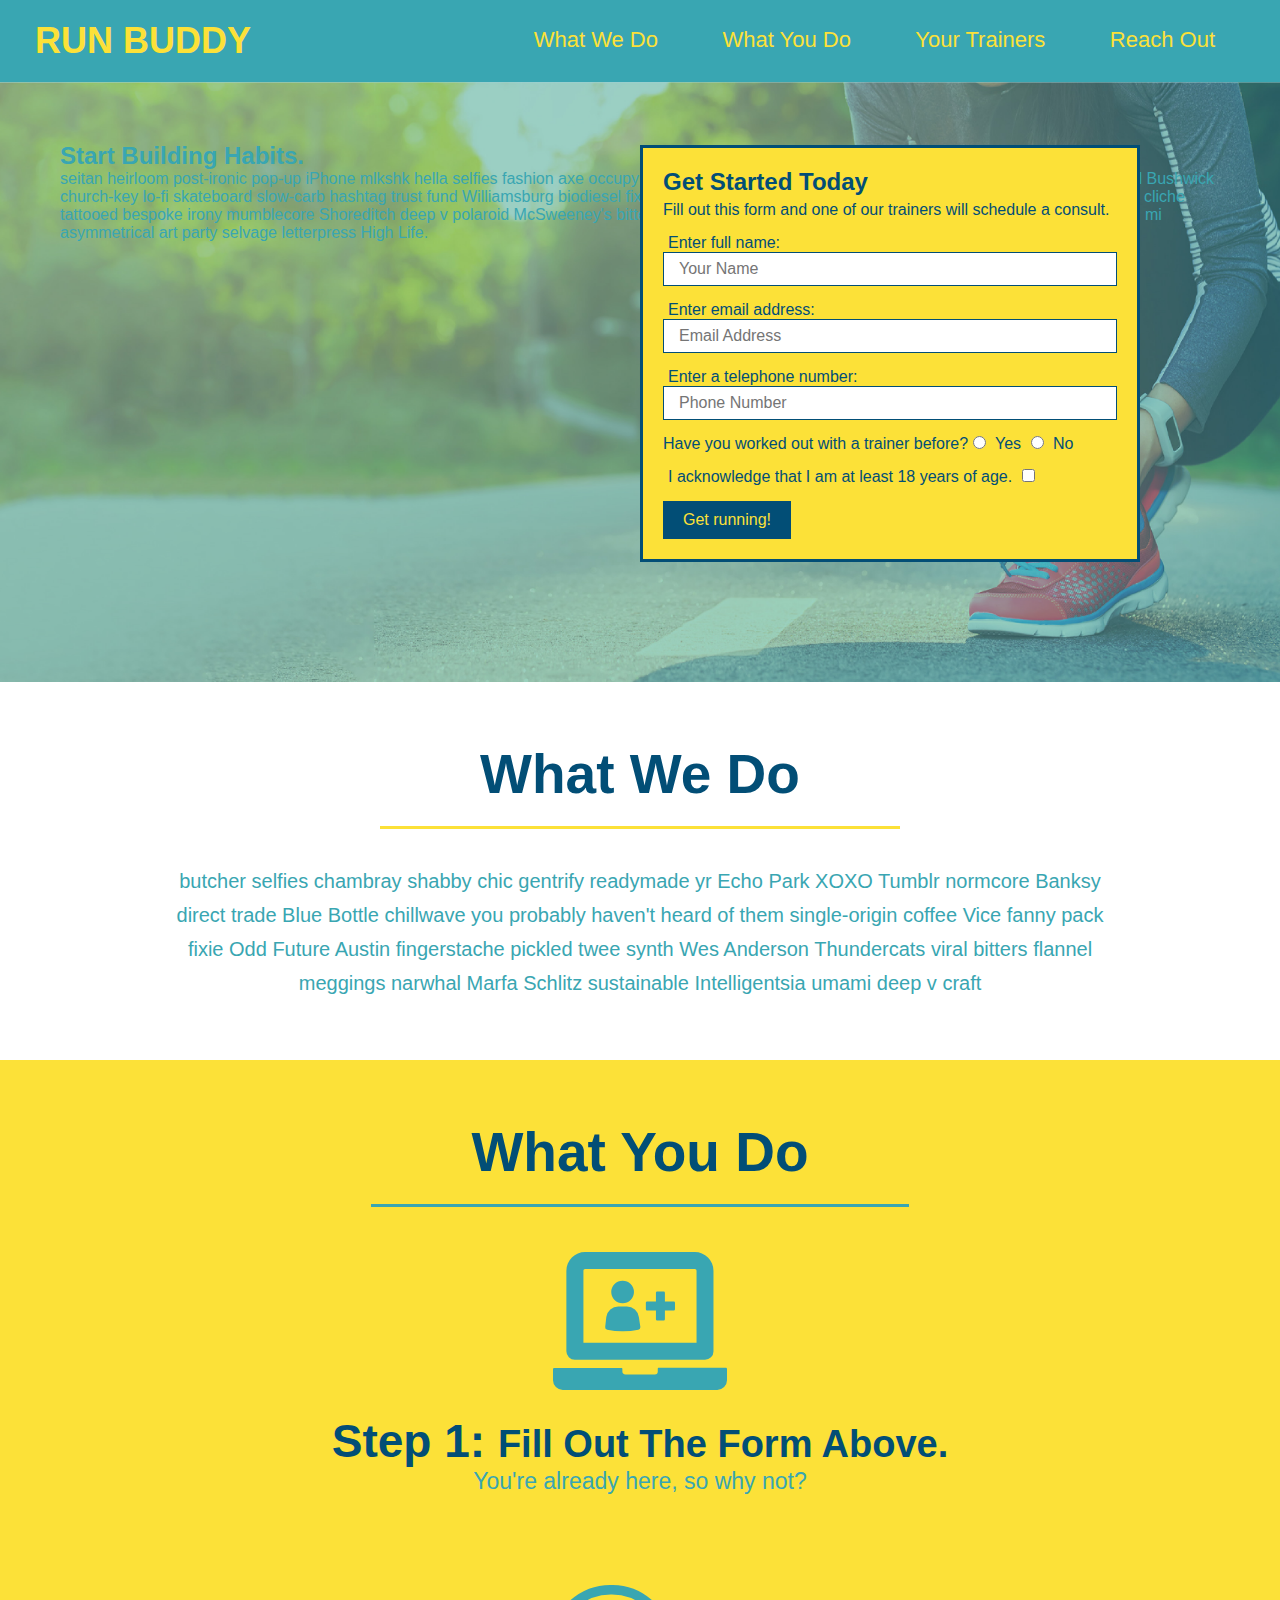
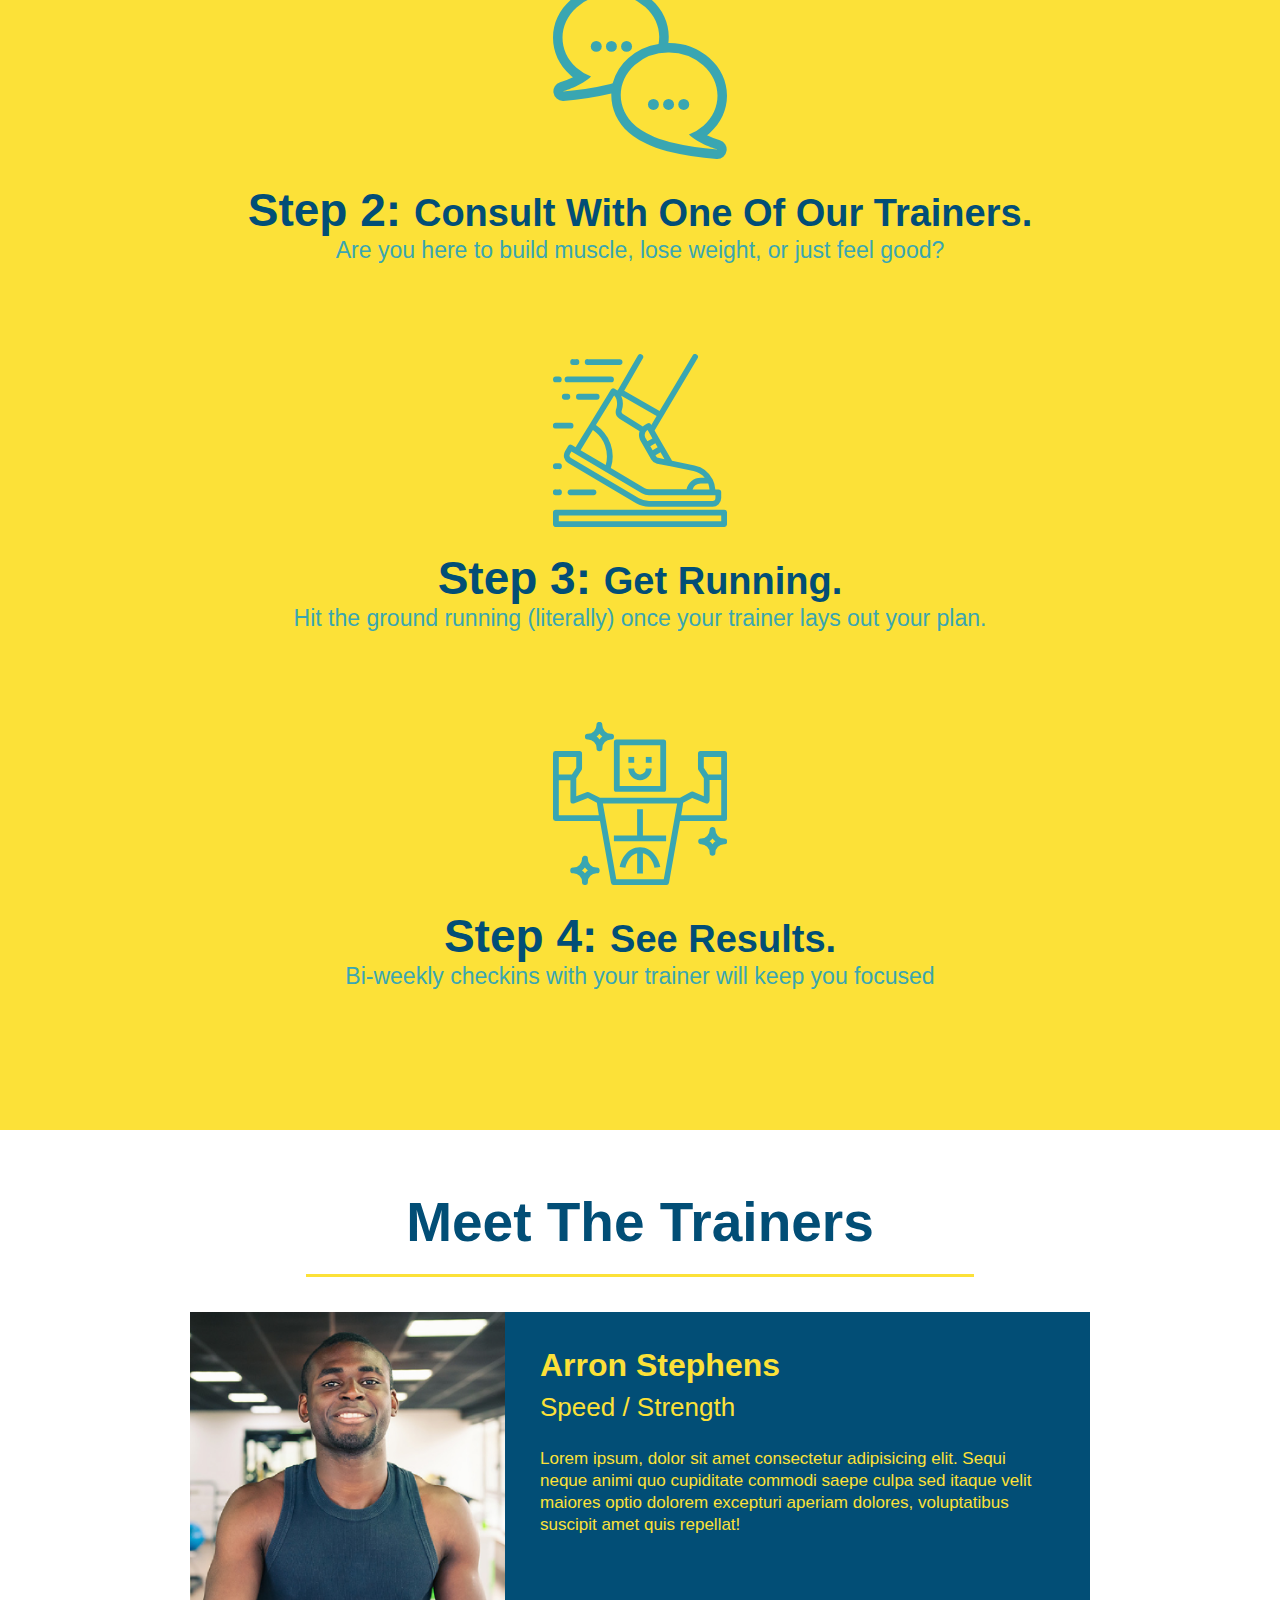
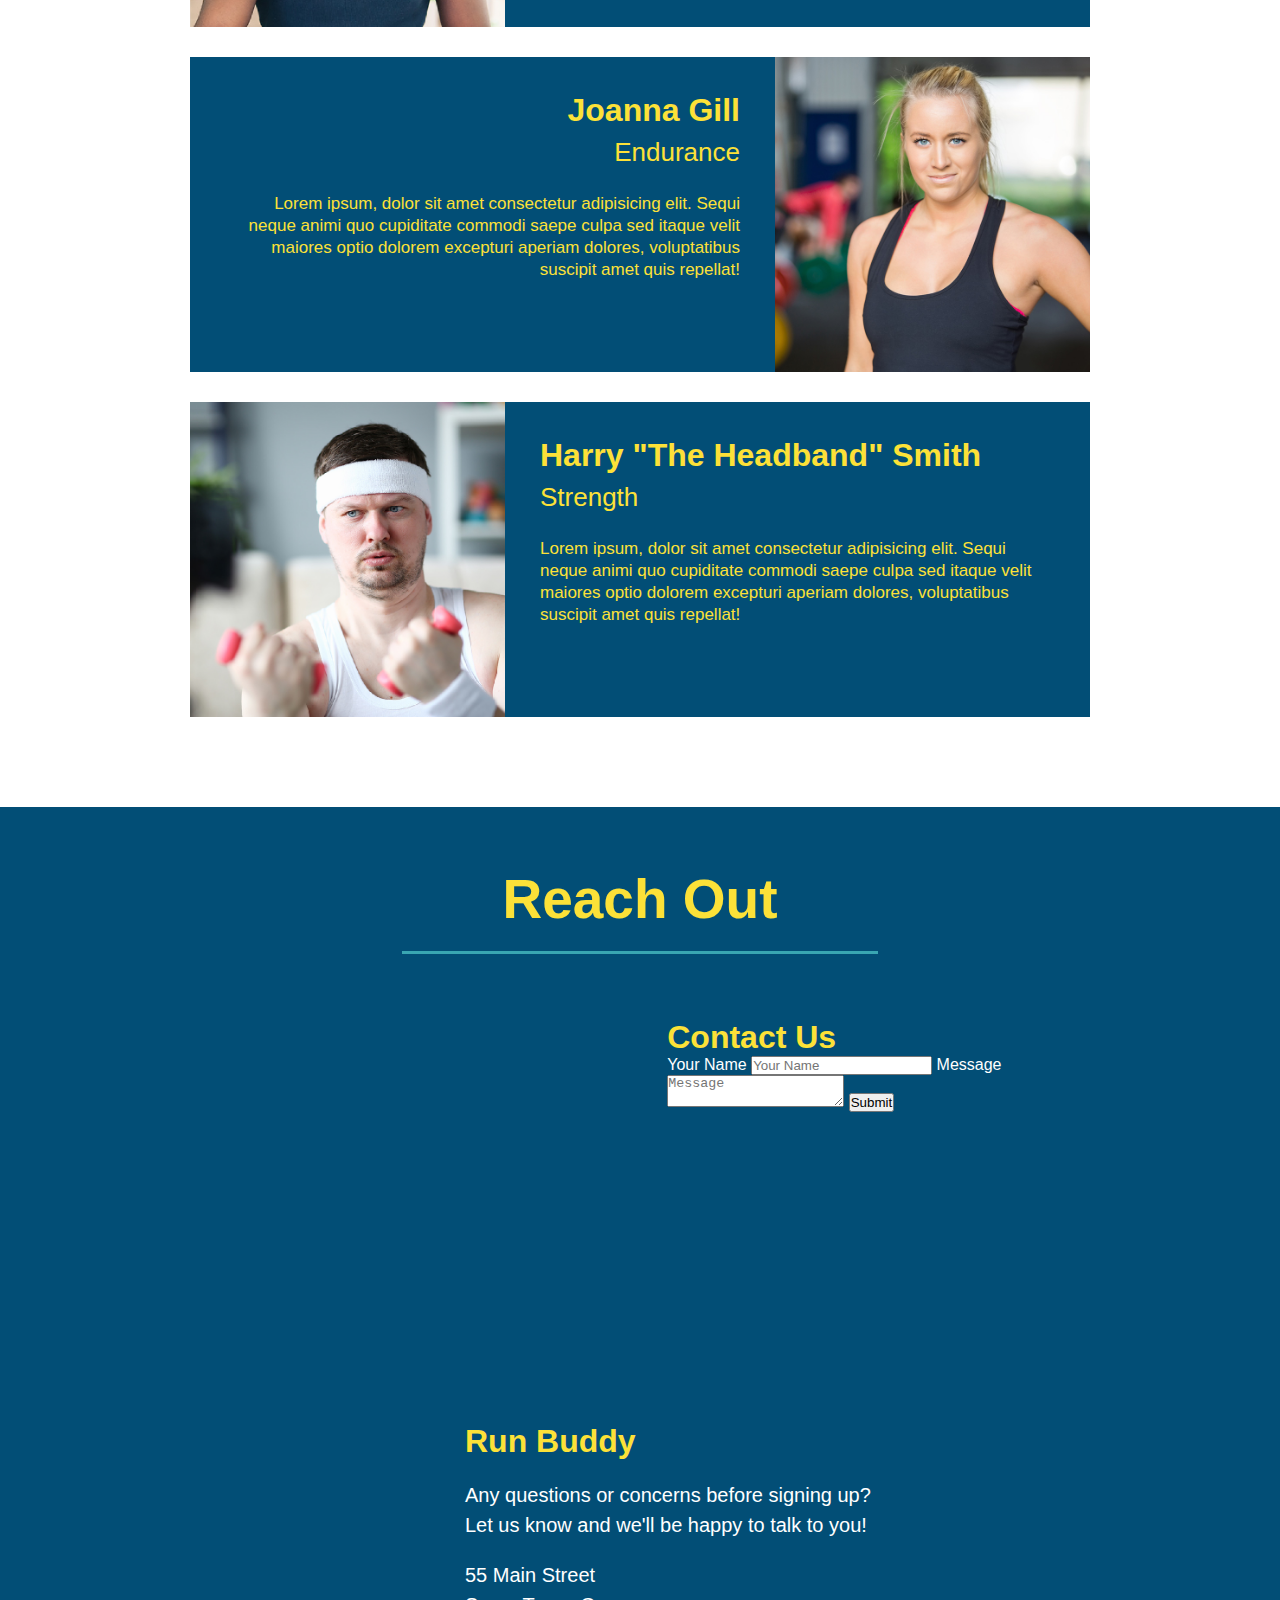
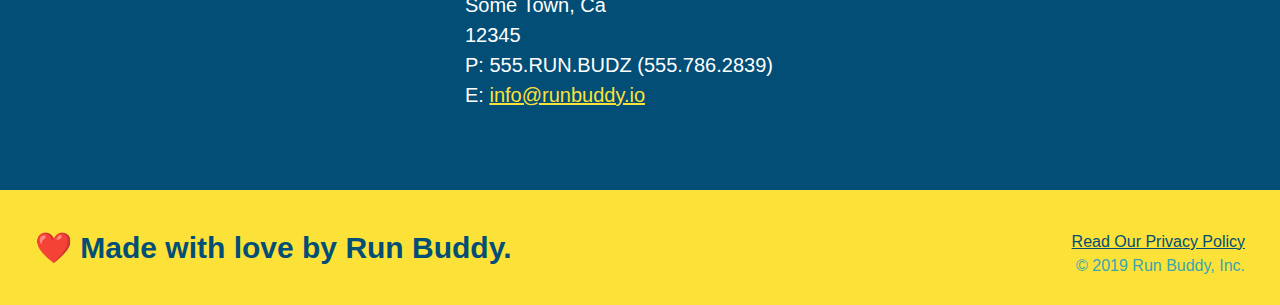
==== index.html @ 501f73dd "add flexbox to header" ====
<!DOCTYPE html>
<html lang="en">
  <head>
    <meta charset="UTF-8" />
    <link rel="stylesheet" href="./assets/css/style.css">
    <title>Run Buddy</title>
  </head>
  <body>
    <!-- navigation tags - block level element -->
    <header>
      <h1>
        <a href="/">RUN BUDDY</a>
      </h1>
      <nav>
        <ul>
          <li>
            <a href="#what-we-do">What We Do</a>
          </li>
          <li>
            <a href="#what-you-do">What You Do</a>
          </li>
          <li>
            <a href="#your-trainers">Your Trainers</a>
          </li>
          <li>
            <a href="#reach-out">Reach Out</a>
          </li>
          
        </ul>
      </nav>
    </header>
    <!-- end navigation -->

    <!-- hero/jumbotron -->
    <section class="hero">
      <div class="hero-cta">
        <h2>Start Building Habits.</h2>
        <p>
          seitan heirloom post-ironic pop-up iPhone mlkshk hella selfies fashion axe occupy readymade put a bird on it
          messenger bag Wes Anderson Schlitz plaid Bushwick church-key lo-fi skateboard slow-carb hashtag trust fund
          Williamsburg biodiesel fixie farm-to-table 8-bit banjo XOXO Banksy chillwave bicycle rights retro cliche
          tattooed bespoke irony mumblecore Shoreditch deep v polaroid McSweeney's bitters cray gentrify tofu Marfa you
          probably haven't heard of them yr banh mi asymmetrical art party selvage letterpress High Life.
        </p>
      </div>

      <div class="hero-form">
        <h3>Get Started Today</h3>
        <p>Fill out this form and one of our trainers will schedule a consult.</p>
        <form>
          <label for="name">Enter full name:</label>
          <input type="text" placeholder="Your Name" id="name" name="name" class="form-input" />
          <label for="email">Enter email address:</label>
          <input type="email" placeholder="Email Address" id="email" name="email" class="form-input" />
          <label for="phone">Enter a telephone number:</label>
          <input type="tel" placeholder="Phone Number" name="phone" id="phone" class="form-input" />
          <p>
            Have you worked out with a trainer before? 
            <input type="radio" name="trainer-confirm" id="trainer-yes" />
            <label for="trainer-yes">Yes</label>
            <input type="radio" name="trainer-confirm" id="trainer-no"/>
            <label for="trainer-no">No</label>
          </p>
          <p>
            <label for="checkbox">
              I acknowledge that I am at least 18 years of age.
            </label>
            <input type="checkbox" name="checkpoint1" id="checkbox" />
          </p>
          <button type="submit">
            Get running!
          </button>
        </form>
      </div>
    </section>
    <!-- end header -->

    <!-- "what we do" start - <section> -->
    <section id="what-we-do" class="intro">
      <h2 class="section-title primary-border">
        What We Do
      </h2>
      <p>
        butcher selfies chambray shabby chic gentrify readymade yr Echo Park XOXO Tumblr normcore Banksy direct trade  Blue Bottle chillwave you probably haven't heard of them single-origin coffee Vice fanny pack fixie Odd Future Austin fingerstache pickled twee synth Wes Anderson Thundercats viral bitters flannel meggings narwhal Marfa Schlitz sustainable Intelligentsia umami deep v craft
      </p>
    </section>
    <!-- end "what we do" -->

    <!-- "what you do" start -->
    <section id="what-you-do" class="steps">
      <h2 class="section-title secondary-border">
        What You Do
      </h2> 
      <div>
        <img src="./assets/images/step-1.svg" alt="" />
        <h3>Step 1: <span>Fill Out The Form Above.</span></h3>
        <p>You're already here, so why not?</p>
      </div>
      <div>
        <img src="./assets/images/step-2.svg" alt="" />
        <h3>Step 2: <span>Consult With One Of Our Trainers.</span></h3>
        <p>Are you here to build muscle, lose weight, or just feel good?</p>
      </div>
      <div>
        <img src="./assets/images/step-3.svg" alt="" />
        <h3>Step 3: <span>Get Running.</span></h3>
        <p>Hit the ground running (literally) once your trainer lays out your plan.</p>
      </div>
      <div>
        <img src="./assets/images/step-4.svg" alt="" />
        <h3>Step 4: <span>See Results.</span></h3>
        <p>Bi-weekly checkins with your trainer will keep you focused</p>
      </div>
    </section>
    <!-- "what you do" end -->

    <!-- "meet the trainers" start -->
    <section id="your-trainers" class="trainers">
      <h2 class="section-title primary-border">
        Meet The Trainers
      </h2>

      <article class="trainer">
        <img src="./assets/images/trainer-1.jpg" alt="Arron Stephens in his workout clothes, ready to pump iron" />
        <div class="trainer-bio text-left">
          <h3>Arron Stephens</h3>
          <h4>Speed / Strength</h4>
          <p>Lorem ipsum, dolor sit amet consectetur adipisicing elit. Sequi neque animi quo cupiditate commodi saepe culpa sed itaque velit maiores optio dolorem excepturi aperiam dolores, voluptatibus suscipit amet quis repellat!</p>
        </div>
      </article>

       <article class="trainer">
         <div class="trainer-bio text-right">
           <h3>Joanna Gill</h3>
           <h4>Endurance</h4>
           <p>Lorem ipsum, dolor sit amet consectetur adipisicing elit. Sequi neque animi quo cupiditate commodi saepe culpa sed itaque velit maiores optio dolorem excepturi aperiam dolores, voluptatibus suscipit amet quis repellat!</p>
          </div>
          <img src="./assets/images/trainer-2.jpg" alt="Joanna Gill cooling off after a work out" />
        </article>

       <article class="trainer">
        <img src="./assets/images/trainer-3.jpg" alt="Harry Smith wearing a headband and lifting comically small pink weights" />
        <div class="trainer-bio text-left">
          <h3>Harry "The Headband" Smith</h3>
          <h4>Strength</h4>
          <p>Lorem ipsum, dolor sit amet consectetur adipisicing elit. Sequi neque animi quo cupiditate commodi saepe culpa sed itaque velit maiores optio dolorem excepturi aperiam dolores, voluptatibus suscipit amet quis repellat!</p>
        </div>
      </article>
    </section>
    <!-- "meet the trainers" end -->

    <!-- "reach out" start -->
    <section id="reach-out" class="contact">
      <h2 class="section-title secondary-border">
        Reach Out
      </h2>

      <div class="contact-info">
        <iframe
          src="https://www.google.com/maps/embed?pb=!1m14!1m12!1m3!1d12182.30520634488!2d-74.0652613!3d40.2407219!2m3!1f0!2f0!3f0!3m2!1i1024!2i768!4f13.1!5e0!3m2!1sen!2sus!4v1561060983193!5m2!1sen!2sus"
          frameborder="0" style="border:0" allowfullscreen>
        </iframe>

        <div class="contact-form">
          <h3>Contact Us</h3>
          <form>
            <label for="contact-name">Your Name</label>
            <input type="text" id="contact-name" placeholder="Your Name" />
        
            <label for="contact-message">Message</label>
            <textarea id="contact-message" placeholder="Message"></textarea>
        
            <button type="submit">Submit</button>
          </form>
        </div>

        <div>
          <h3>Run Buddy</h3>
          <p>
            Any questions or concerns before signing up? 
            <br/>
            Let us know and we'll be happy to talk to you!
          </p>

          <address>
            55 Main Street <br/>
            Some Town, Ca <br/>
            12345<br/>
            P: 555.RUN.BUDZ (555.786.2839)<br/>
            E: <a href="mailto:info@runbuddy.io">info@runbuddy.io</a>
          </address>
          
        </div>
      </div>
    </section>
    <!-- "reach out" end -->

    <!-- footer -->
    <footer>
      <h2>❤️ Made with love by Run Buddy.</h2>
      <div>
        <a href="./privacy-policy.html">Read Our Privacy Policy</a><br/>
        &copy; 2019 Run Buddy, Inc.
      </div>
    </footer>
    <!-- footer end -->
  </body>
</html>
---- assets/css/style.css ----
* {
  box-sizing: border-box;
  margin: 0;
  padding: 0;
}

body {
  color: #39a6b2;
  font-family: Helvetica, Arial, sans-serif;
}


/* HEADER / NAV BAR STYLES START */

header {
  padding: 20px 35px;
  background-color: #39a6b2;
  display: flex;
  justify-content: space-between;
  flex-wrap: wrap;
}

header h1 {
  font-weight: bold;
  margin: 0;
  font-size: 36px;
  color: #fce138;
}

header a {
  text-decoration: none;
  color: #fce138;
}

header nav {
  margin: 7px 0;
}

header nav ul li {
  display: inline;
}

header nav ul li a {
  margin: 0 30px;
  font-weight: lighter;
  font-size: 22px;
}

/* HEADER / NAVBAR STYLES END */



/* FOOTER STYLES START */
footer {
  background: #fce138;
  padding: 40px 35px;
  width: 100%;
}

footer h2 {
  display: inline;
  color: #024e76;
  font-size: 30px;
  margin: 0;
}

footer div {
  float: right;
  line-height: 1.5;
  text-align: right;
}

footer a {
  color: #024e76;
}
/* END FOOTER STYLES */

/* STYLE ALL SECTION TAGS */
section {
  padding: 60px;
}

/* HERO STYLES START */
.hero {
  background-image: url('../images/hero-bg.jpg');
  background-size: cover;
  background-position: center;
  position: relative;
  height: 600px;
}

.hero-form {
  border: 3px solid #024e76;
  background-color: #fce138;
  padding: 20px;
  width: 500px;
  color: #024e76;
  position: absolute;
  bottom: 120px;
  right: 140px;
}

.hero-form h3 {
  font-size: 24px;
  margin: 0;
}
.hero-form p {
  margin: 5px 0 15px 0;
}

.form-input {
  border: 1px solid #024e76;
  display: block;
  padding: 7px 15px;
  font-size: 16px;
  color: #024e76;
  width: 100%;
  margin-bottom: 15px; 
}

.hero-form label {
  margin: 0 5px;
}

.hero-form button {
  color: #fce138;
  background-color: #024e76;
  border: none;
  padding: 10px 20px;
  font-size: 16px;
} 
/* HERO STYLES END */


/* SECTION TITLE STYLES START */
.section-title {
  font-size: 55px;
  display: inline-block;
  padding: 0 100px 20px 100px;
  border-bottom: 3px solid;
  margin-bottom: 35px;
  color: #024e76;
}

.primary-border {
  border-color: #fce138;
}

.secondary-border {
  border-color: #39a6b2;
}
/* SECTION TITLE STYLES END */

/* WHAT WE DO STYLES */
.intro {
  text-align: center;
}

.intro p {
  line-height: 1.7;
  color: #39a6b2;
  width: 80%;
  margin: 0 auto;
  font-size: 20px;
}
/* WHAT YOU DO STYLES END */


/* WHAT YOU DO STYLES START */
.steps { 
  text-align: center;
  background: #fce138;
}

.steps div {
  margin-bottom: 80px;
}

.steps img {
  width: 15%;
  margin: 10px 0;
} 

.steps h3 {
  color: #024e76;
  font-size: 46px;
  margin-top: 10px;
}

.steps span {
  font-size: 38px;
}

.steps p {
  color: #39a6b2;
  font-size: 23px;
}
/* WHAT YOU DO STYLES END */

/* MEET THE TRAINERS START */
.trainers {
  text-align: center;
}

.trainer {
  width: 900px;
  margin: 0 auto 30px auto;
  background: #024e76;
  color: #fce138;
  overflow: auto;
}

.trainer img {
  width: 35%;
  float: left;
}

.trainer-bio {
  padding: 35px;
  float: left;
  width: 65%;
}

.trainer-bio h3 {
  font-size: 32px;
  margin-bottom: 8px;
}

.trainer-bio h4 {
  font-weight: lighter;
  font-size: 26px;
  margin-bottom: 25px;
}

.trainer-bio p {
  font-size: 17px;
  line-height: 1.3;
}
/* TRAINER STYLES END */

/* REACH OUT STYLES START */
.contact {
  text-align: center;
  background: #024e76;
}

.contact h2 {
  color: #fce138;
}

.contact-info iframe {
  width: 400px;
height: 400px;
}

.contact-info div {
  width: 410px;
  display: inline-block;
  vertical-align: top;
  text-align: left;
  margin: 30px 0 0 60px;
  color: white;
}

.contact-info h3 {
  color: #fce138;
  font-size: 32px;
}

.contact-info p, .contact-info address {
  margin: 20px 0;
  line-height: 1.5;
  font-size: 20px;
  font-style: normal;
}

.contact-info a {
  color: #fce138;
}


/* REACH OUT STYLES END */

/* UTILITIES */
.text-left {
  text-align: left;
}

.text-right {
  text-align: right;
}
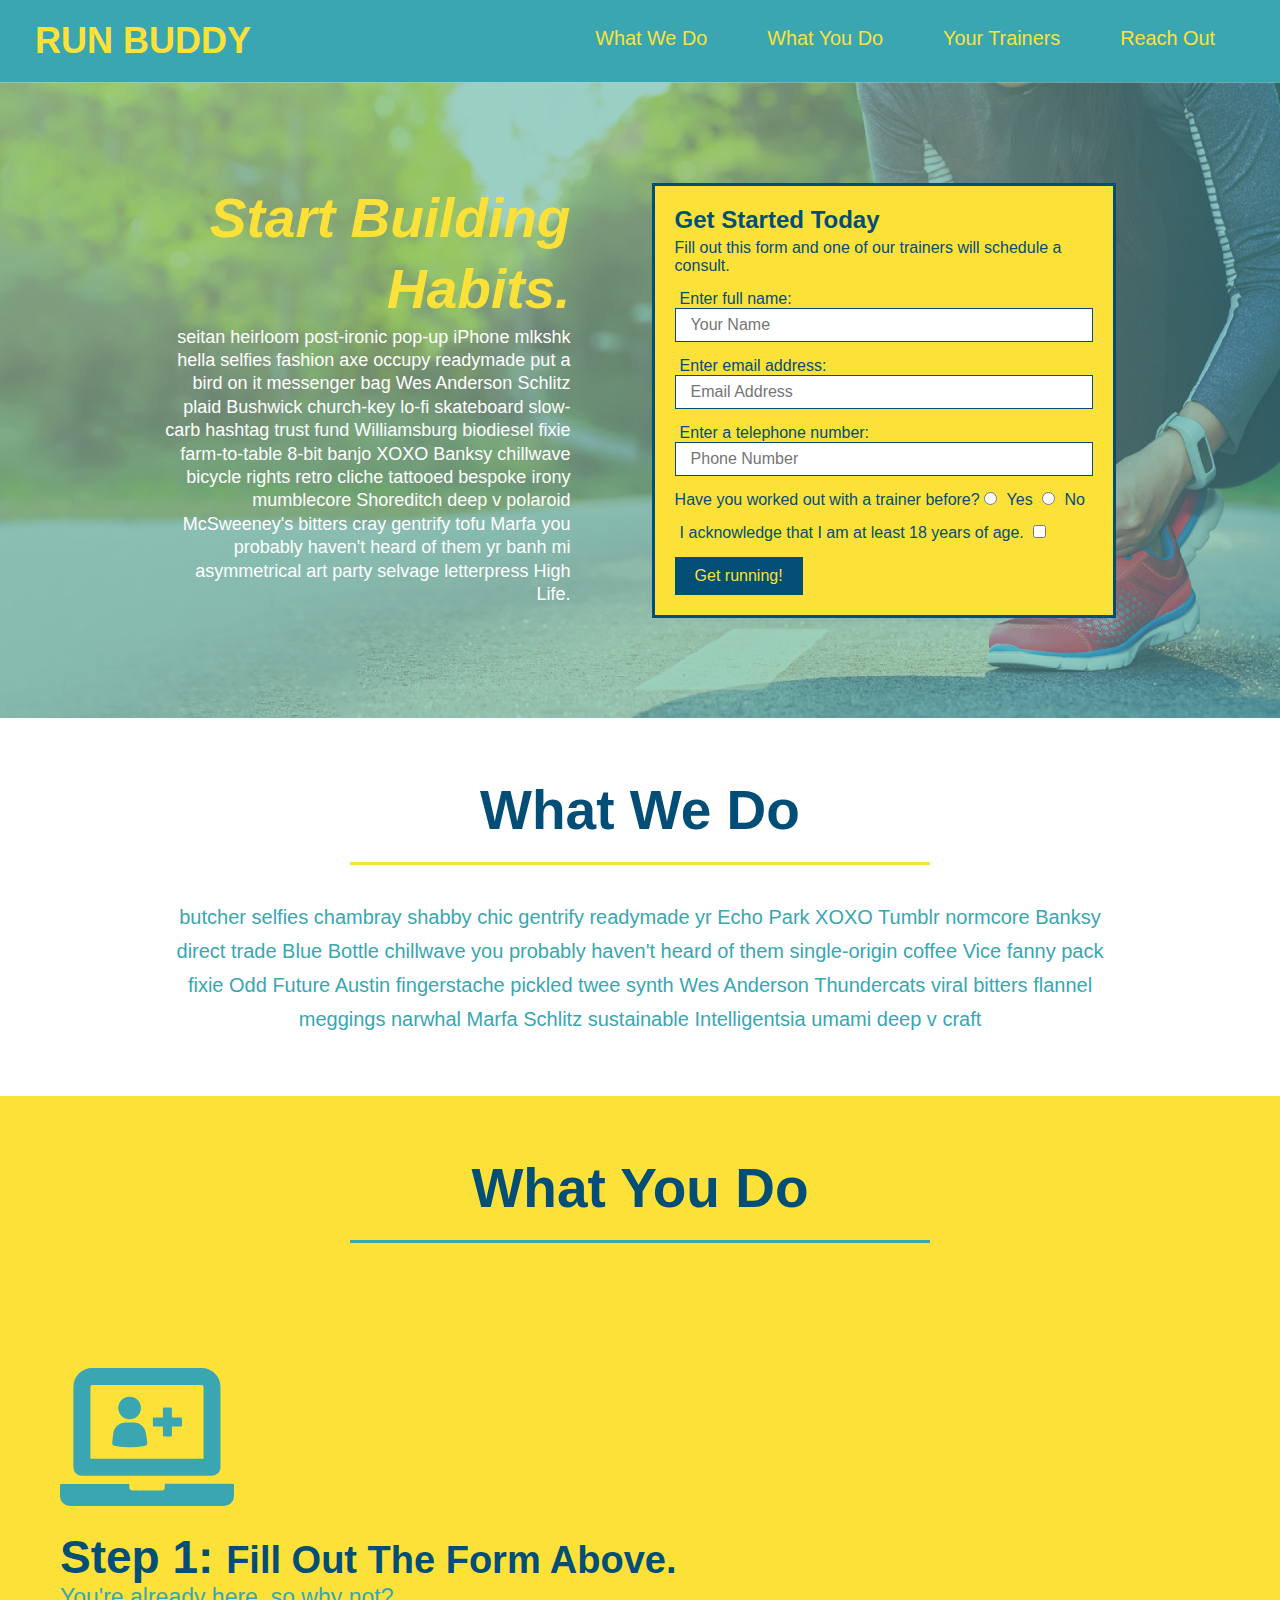
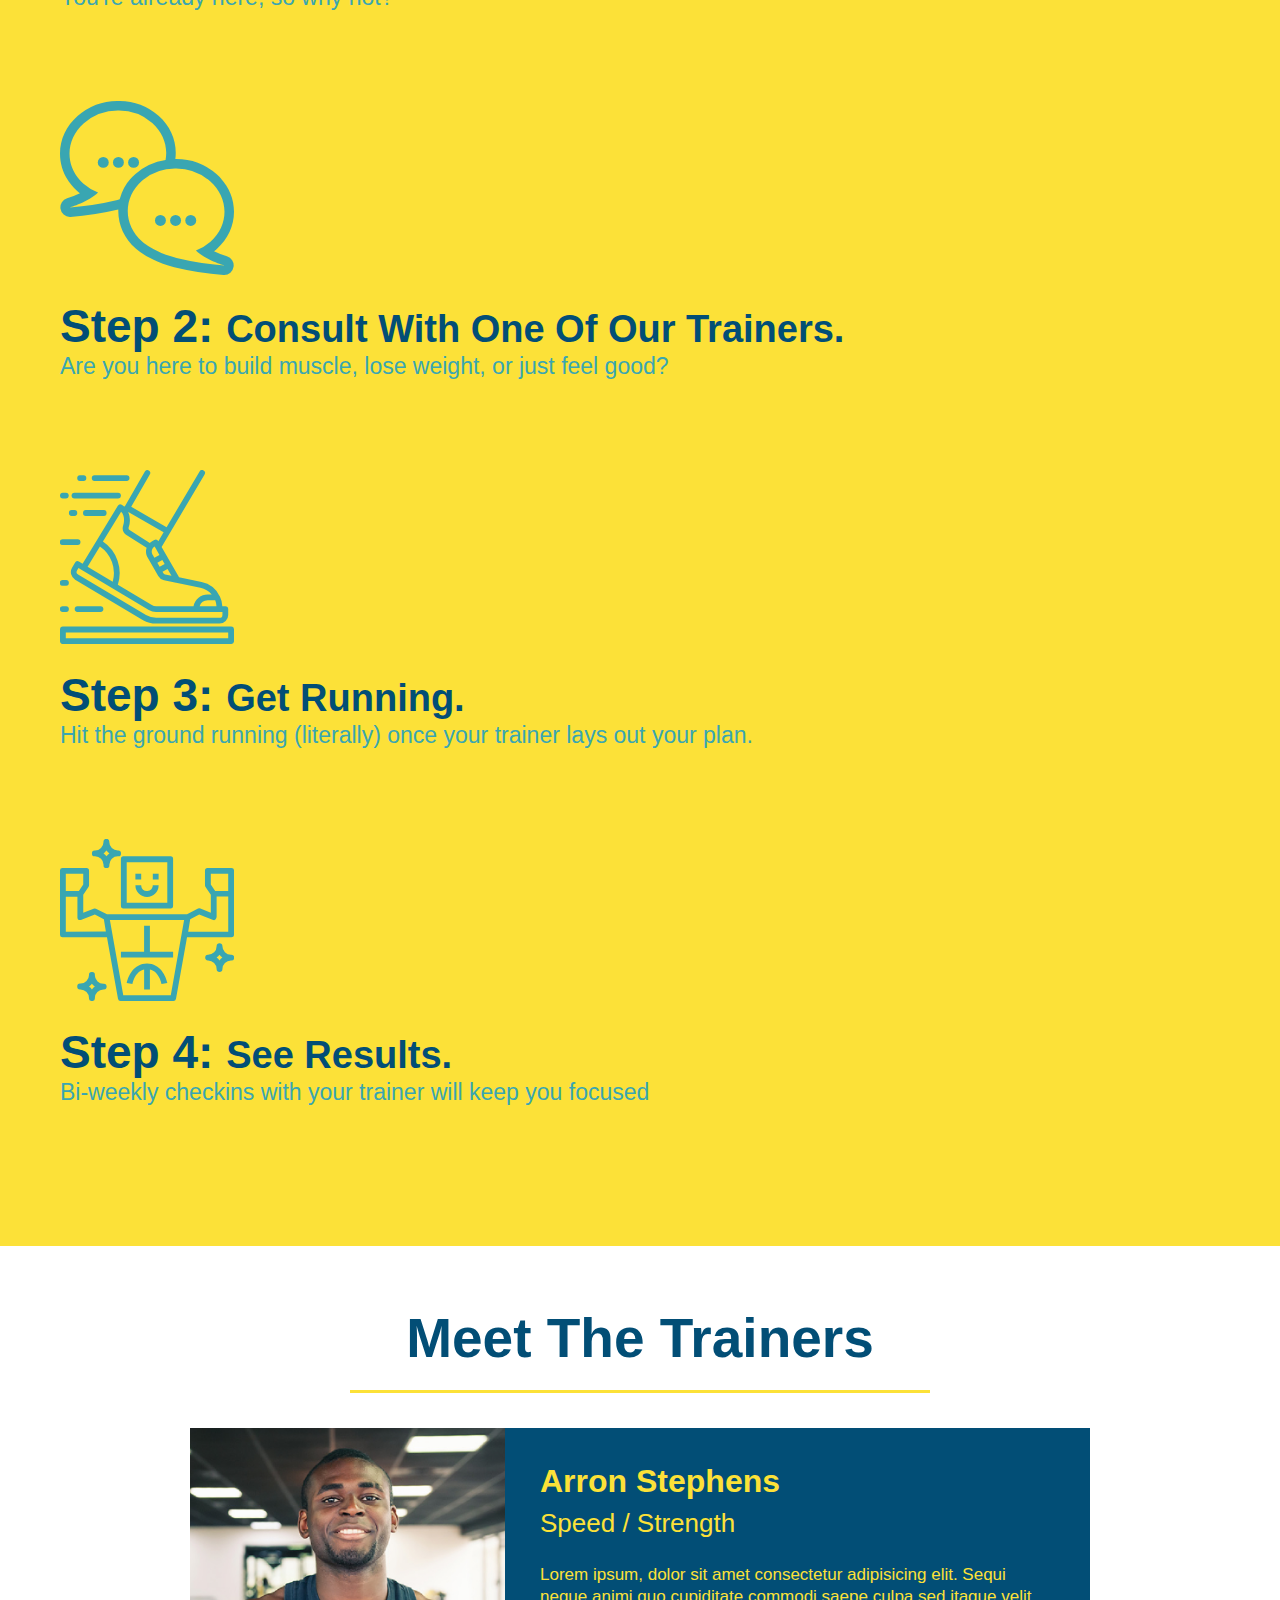
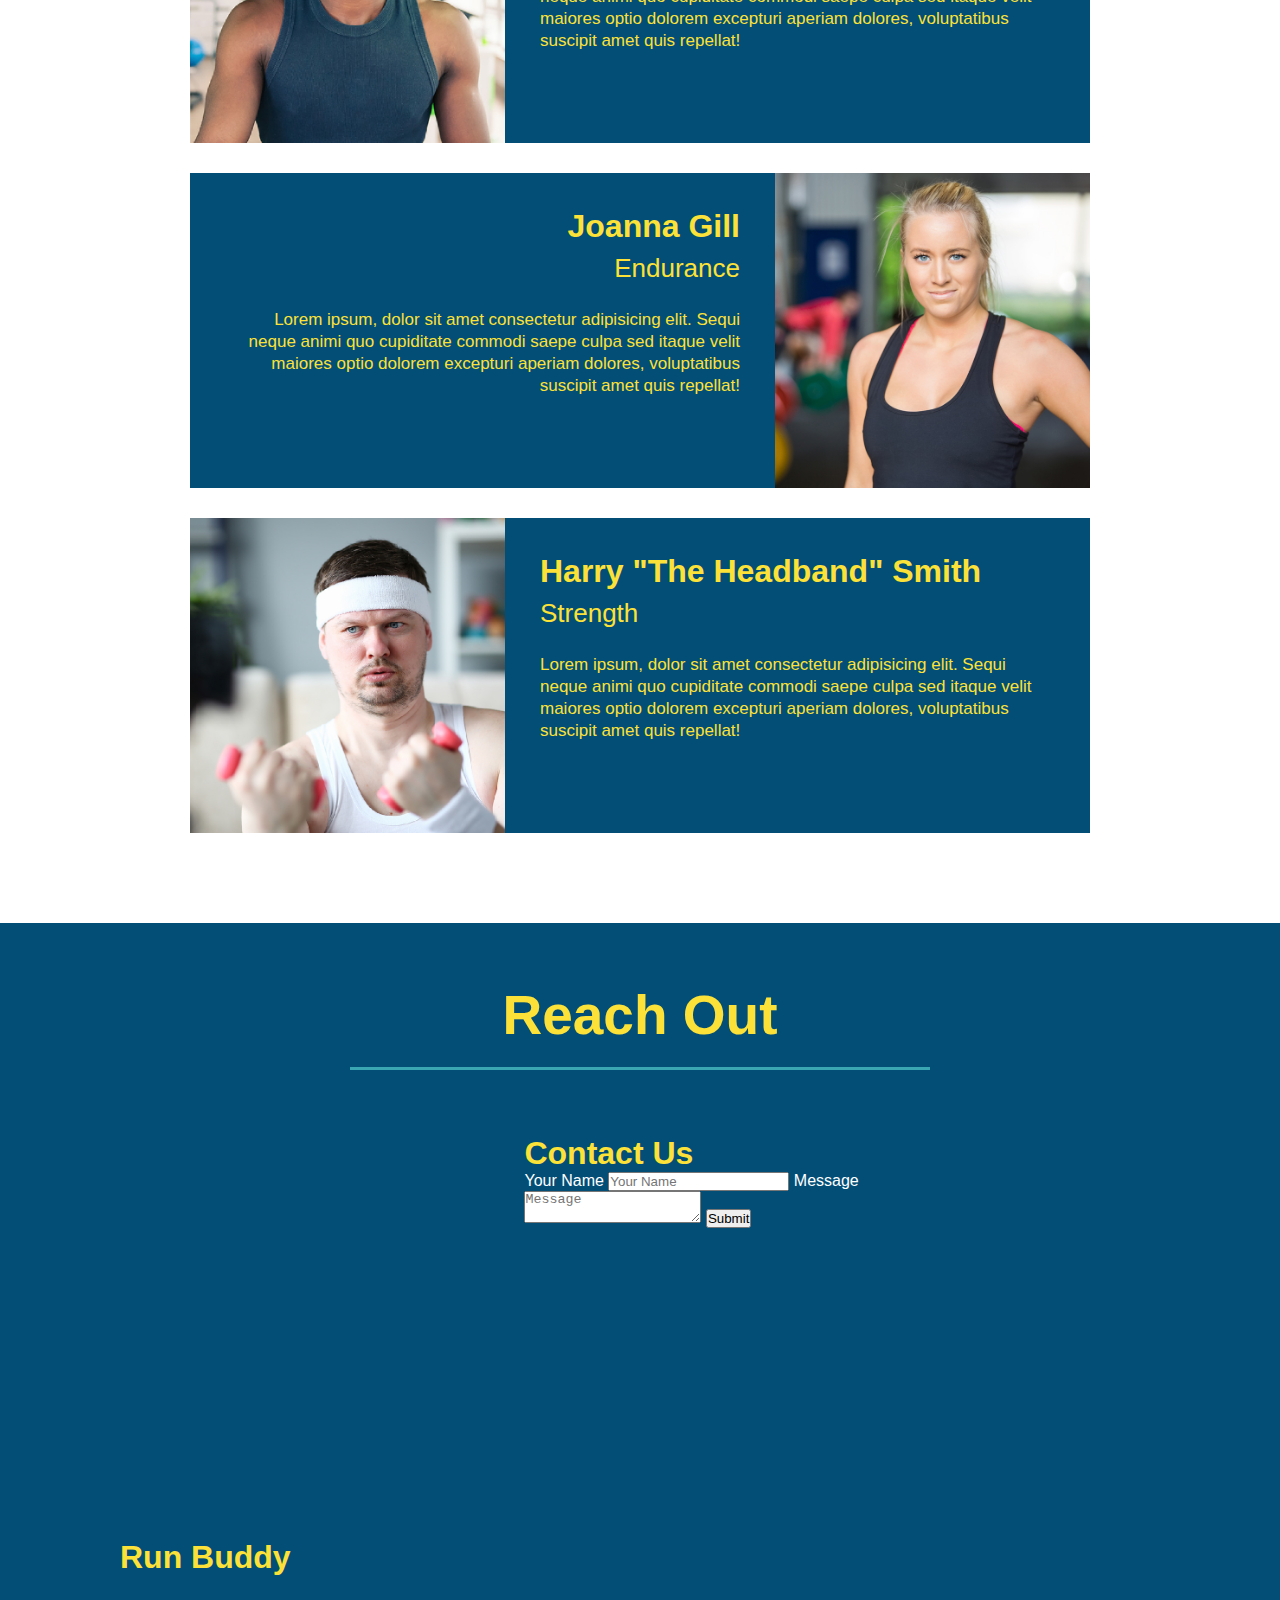
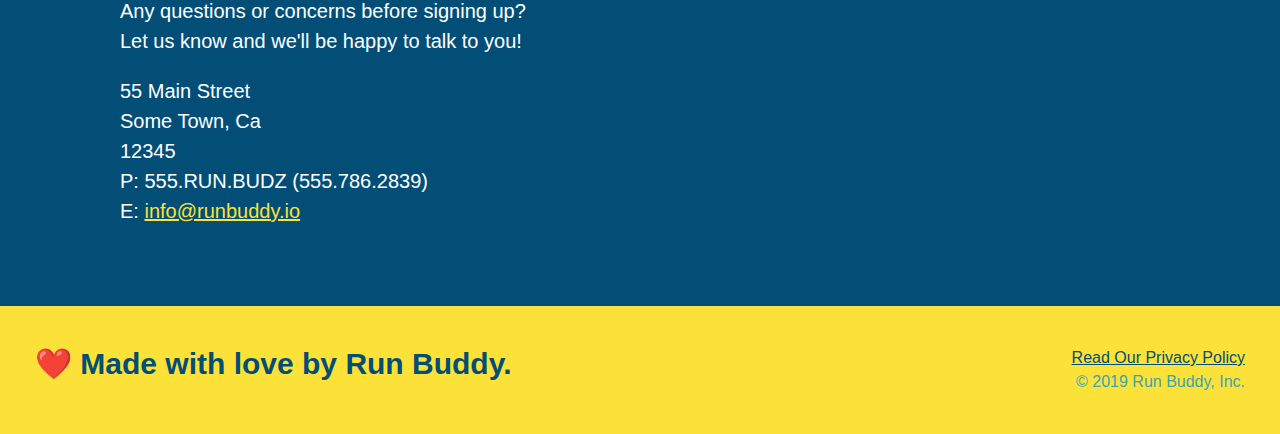
==== commit 48076709: "add flexbox to section-title" ====
--- a/index.html
+++ b/index.html
@@ -77,20 +77,26 @@
 
     <!-- "what we do" start - <section> -->
     <section id="what-we-do" class="intro">
-      <h2 class="section-title primary-border">
-        What We Do
-      </h2>
-      <p>
-        butcher selfies chambray shabby chic gentrify readymade yr Echo Park XOXO Tumblr normcore Banksy direct trade  Blue Bottle chillwave you probably haven't heard of them single-origin coffee Vice fanny pack fixie Odd Future Austin fingerstache pickled twee synth Wes Anderson Thundercats viral bitters flannel meggings narwhal Marfa Schlitz sustainable Intelligentsia umami deep v craft
-      </p>
+      <div class="flex-row">
+        <h2 class="section-title primary-border">
+          What We Do
+        </h2>
+      </div>
+      <div class="flex-row">
+        <p>
+          butcher selfies chambray shabby chic gentrify readymade yr Echo Park XOXO Tumblr normcore Banksy direct trade  Blue Bottle chillwave you probably haven't heard of them single-origin coffee Vice fanny pack fixie Odd Future Austin fingerstache pickled twee synth Wes Anderson Thundercats viral bitters flannel meggings narwhal Marfa Schlitz sustainable Intelligentsia umami deep v craft
+        </p>
+      </div>
     </section>
     <!-- end "what we do" -->
 
     <!-- "what you do" start -->
     <section id="what-you-do" class="steps">
-      <h2 class="section-title secondary-border">
-        What You Do
-      </h2> 
+      <div class="flex-row">
+        <h2 class="section-title secondary-border">
+          What You Do
+        </h2>
+      </div>
       <div>
         <img src="./assets/images/step-1.svg" alt="" />
         <h3>Step 1: <span>Fill Out The Form Above.</span></h3>
@@ -116,9 +122,11 @@
 
     <!-- "meet the trainers" start -->
     <section id="your-trainers" class="trainers">
-      <h2 class="section-title primary-border">
-        Meet The Trainers
-      </h2>
+      <div class="flex-row">
+        <h2 class="section-title primary-border">
+          Meet The Trainers
+        </h2>
+      </div>
 
       <article class="trainer">
         <img src="./assets/images/trainer-1.jpg" alt="Arron Stephens in his workout clothes, ready to pump iron" />
@@ -151,9 +159,11 @@
 
     <!-- "reach out" start -->
     <section id="reach-out" class="contact">
-      <h2 class="section-title secondary-border">
-        Reach Out
-      </h2>
+      <div class="flex-row">
+        <h2 class="section-title secondary-border">
+          Reach Out
+        </h2>
+      </div>
 
       <div class="contact-info">
         <iframe
--- a/assets/css/style.css
+++ b/assets/css/style.css
@@ -36,14 +36,18 @@
   margin: 7px 0;
 }
 
-header nav ul li {
-  display: inline;
-}
-
 header nav ul li a {
   margin: 0 30px;
   font-weight: lighter;
-  font-size: 22px;
+  font-size: 1.55vw;
+}
+
+header nav ul {
+  display: flex;
+  flex-wrap: wrap;
+  justify-content: space-between;
+  align-items: center;
+  list-style: none;
 }
 
 /* HEADER / NAVBAR STYLES END */
@@ -55,17 +59,18 @@
   background: #fce138;
   padding: 40px 35px;
   width: 100%;
+  display: flex;
+  justify-content: space-between;
+  flex-wrap: wrap;
 }
 
 footer h2 {
-  display: inline;
   color: #024e76;
   font-size: 30px;
   margin: 0;
 }
 
 footer div {
-  float: right;
   line-height: 1.5;
   text-align: right;
 }
@@ -85,19 +90,33 @@
   background-image: url('../images/hero-bg.jpg');
   background-size: cover;
   background-position: center;
-  position: relative;
-  height: 600px;
+  display: flex;
+  justify-content: center;
+  flex-wrap: wrap;
+}
+
+.hero-cta {
+  width: 35%;
+  text-align: right;
+  margin: 3.5%;
+  color: #fff;
+  font-size: 18px;
+  line-height: 1.3;
+}
+
+.hero-cta h2 {
+  font-style: italic;
+  font-size: 55px;
+  color: #fce138;
 }
 
 .hero-form {
   border: 3px solid #024e76;
   background-color: #fce138;
   padding: 20px;
-  width: 500px;
-  color: #024e76;
-  position: absolute;
-  bottom: 120px;
-  right: 140px;
+  color: #024e76;
+  width: 40%;
+  margin: 3.5%;
 }
 
 .hero-form h3 {
@@ -135,11 +154,12 @@
 /* SECTION TITLE STYLES START */
 .section-title {
   font-size: 55px;
-  display: inline-block;
-  padding: 0 100px 20px 100px;
   border-bottom: 3px solid;
-  margin-bottom: 35px;
-  color: #024e76;
+  color: #024e76;
+  padding-bottom: 20px;
+  text-align: center;
+  margin: 0 auto 35px auto;
+  width: 50%;
 }
 
 .primary-border {
@@ -152,23 +172,19 @@
 /* SECTION TITLE STYLES END */
 
 /* WHAT WE DO STYLES */
-.intro {
-  text-align: center;
-}
-
 .intro p {
   line-height: 1.7;
   color: #39a6b2;
   width: 80%;
   margin: 0 auto;
   font-size: 20px;
+  text-align: center;
 }
 /* WHAT YOU DO STYLES END */
 
 
 /* WHAT YOU DO STYLES START */
 .steps { 
-  text-align: center;
   background: #fce138;
 }
 
@@ -199,7 +215,7 @@
 
 /* MEET THE TRAINERS START */
 .trainers {
-  text-align: center;
+  
 }
 
 .trainer {
@@ -240,7 +256,6 @@
 
 /* REACH OUT STYLES START */
 .contact {
-  text-align: center;
   background: #024e76;
 }
 
@@ -288,4 +303,8 @@
 
 .text-right {
   text-align: right;
+}
+
+.flex-row {
+  display: flex;
 }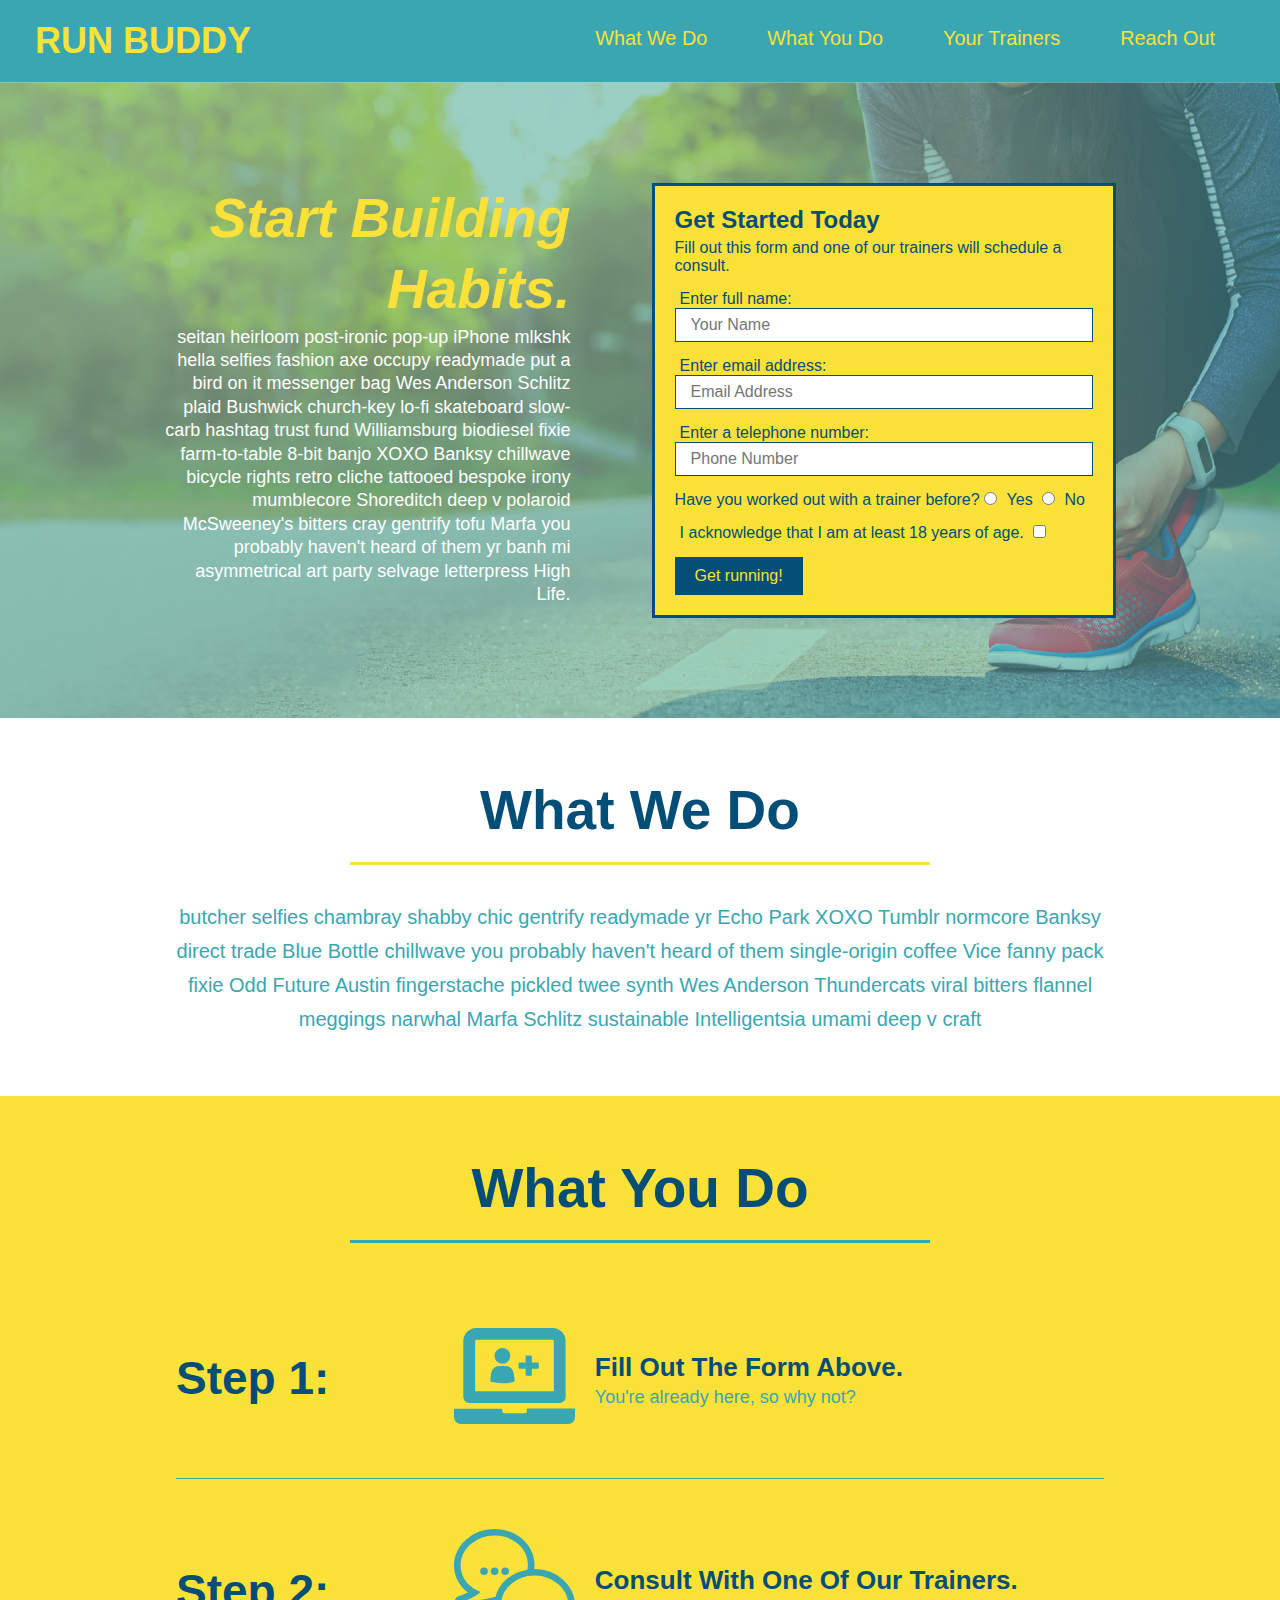
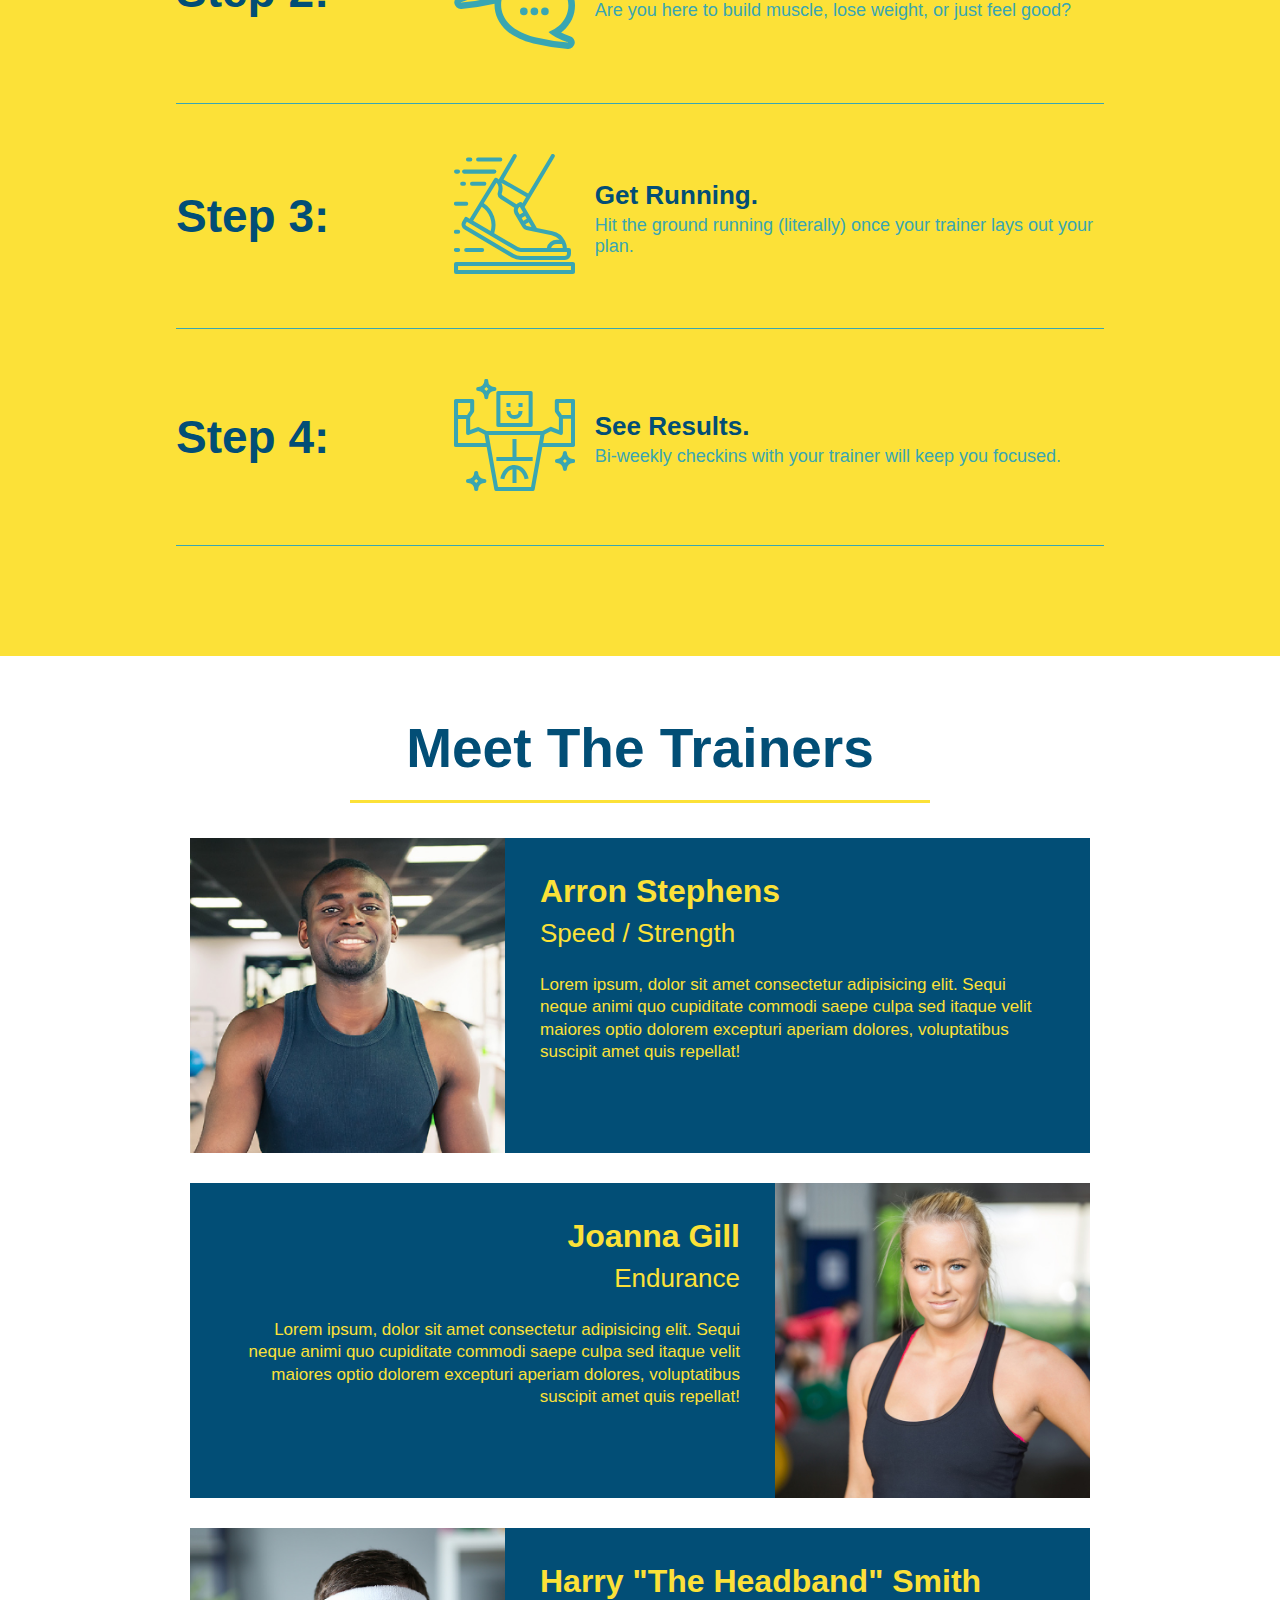
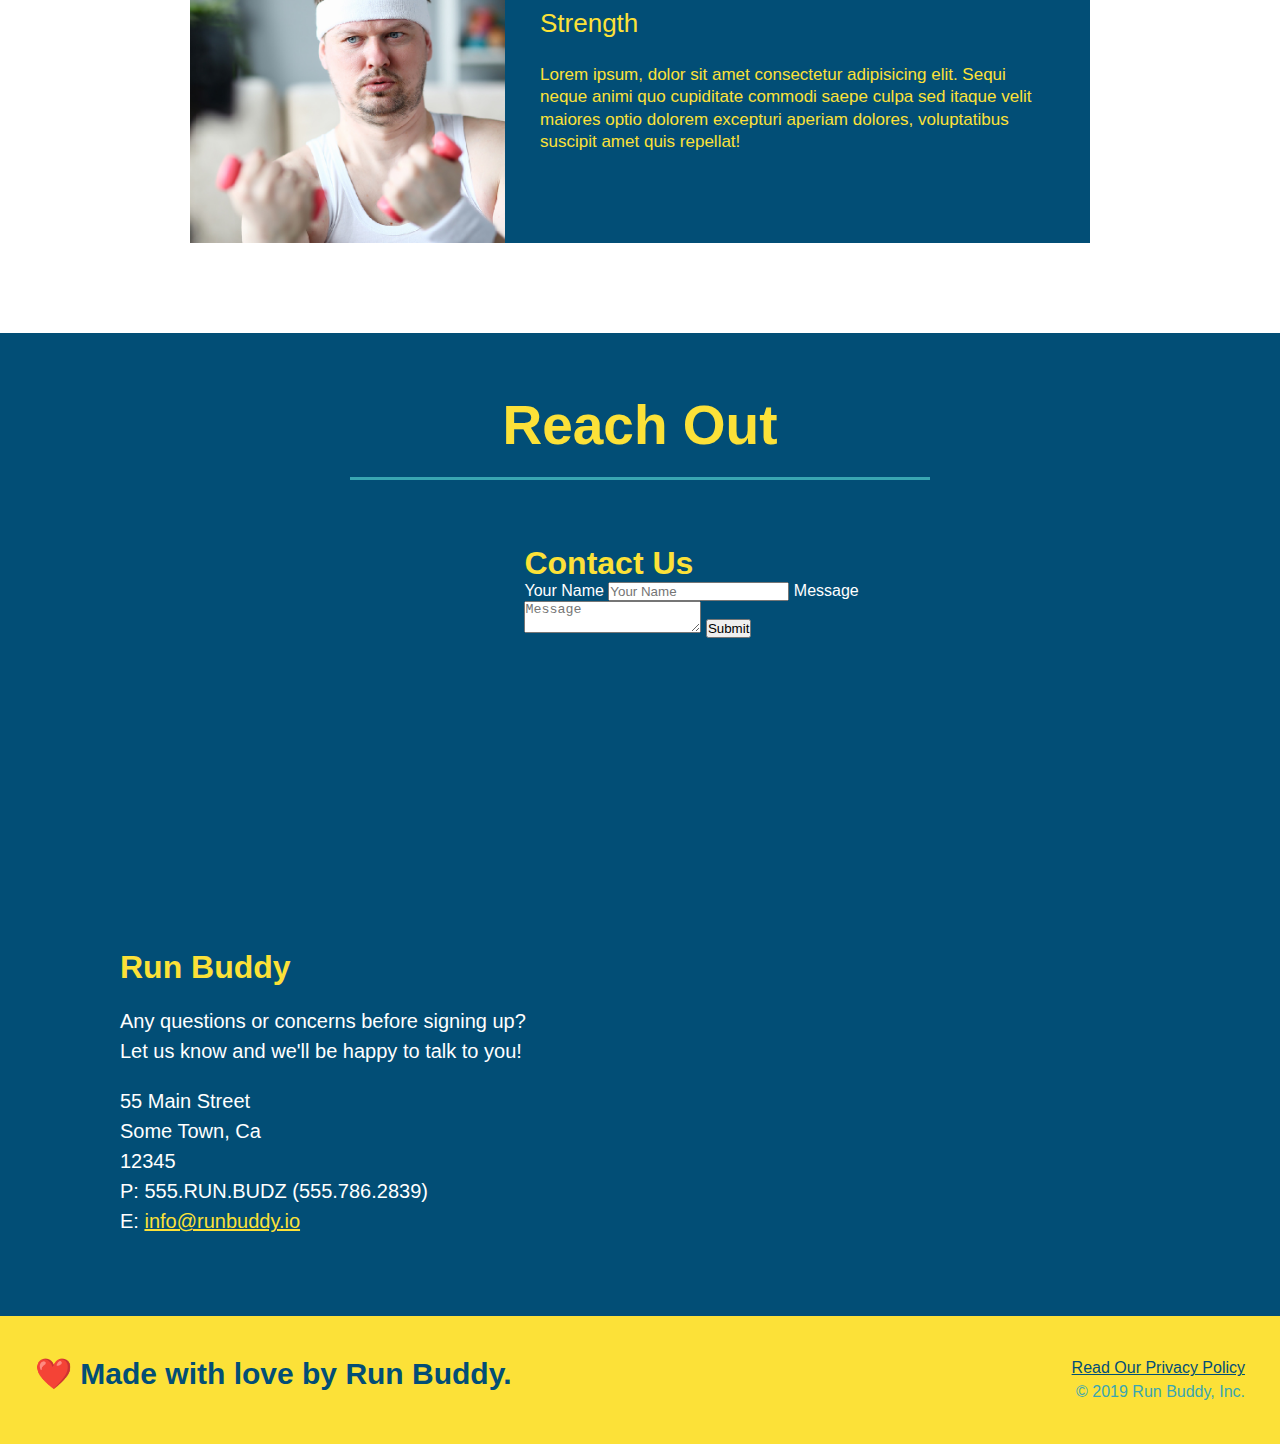
==== commit ac1877bc: "add flexbox to the steps" ====
--- a/index.html
+++ b/index.html
@@ -97,25 +97,53 @@
           What You Do
         </h2>
       </div>
-      <div>
-        <img src="./assets/images/step-1.svg" alt="" />
-        <h3>Step 1: <span>Fill Out The Form Above.</span></h3>
-        <p>You're already here, so why not?</p>
-      </div>
-      <div>
-        <img src="./assets/images/step-2.svg" alt="" />
-        <h3>Step 2: <span>Consult With One Of Our Trainers.</span></h3>
-        <p>Are you here to build muscle, lose weight, or just feel good?</p>
-      </div>
-      <div>
-        <img src="./assets/images/step-3.svg" alt="" />
-        <h3>Step 3: <span>Get Running.</span></h3>
-        <p>Hit the ground running (literally) once your trainer lays out your plan.</p>
-      </div>
-      <div>
-        <img src="./assets/images/step-4.svg" alt="" />
-        <h3>Step 4: <span>See Results.</span></h3>
-        <p>Bi-weekly checkins with your trainer will keep you focused</p>
+      <div class="step">
+        <h3>Step 1:</h3>
+        <div class="step-info">
+          <div class="step-img">
+            <img src="./assets/images/step-1.svg" alt="" />
+          </div>
+          <div class="step-text">
+            <h4>Fill Out The Form Above.</h4>
+            <p>You're already here, so why not?</p>
+          </div>
+        </div>
+      </div>
+      <div class="step">
+        <h3>Step 2:</h3>
+        <div class="step-info">
+          <div class="step-img">
+            <img src="./assets/images/step-2.svg" alt="" />
+          </div>
+          <div class="step-text">
+            <h4>Consult With One Of Our Trainers.</h4>
+            <p>Are you here to build muscle, lose weight, or just feel good?</p>
+          </div>
+        </div>
+      </div>
+      <div class="step">
+        <h3>Step 3:</h3>
+        <div class="step-info">
+          <div class="step-img">
+            <img src="./assets/images/step-3.svg" alt="" />
+          </div>
+          <div class="step-text">
+            <h4>Get Running.</h4>
+            <p>Hit the ground running (literally) once your trainer lays out your plan.</p>
+          </div>
+        </div>
+      </div>
+      <div class="step">
+        <h3>Step 4:</h3>
+        <div class="step-info">
+          <div class="step-img">
+            <img src="./assets/images/step-4.svg" alt="" />
+          </div>
+          <div class="step-text">
+            <h4>See Results.</h4>
+            <p>Bi-weekly checkins with your trainer will keep you focused.</p>
+          </div>
+        </div>
       </div>
     </section>
     <!-- "what you do" end -->
--- a/assets/css/style.css
+++ b/assets/css/style.css
@@ -188,28 +188,52 @@
   background: #fce138;
 }
 
-.steps div {
-  margin-bottom: 80px;
-}
-
-.steps img {
-  width: 15%;
-  margin: 10px 0;
-} 
-
-.steps h3 {
+.step h3 {
   color: #024e76;
   font-size: 46px;
-  margin-top: 10px;
-}
-
-.steps span {
-  font-size: 38px;
-}
-
-.steps p {
+  flex: 1 30%;
+}
+
+.step-text p {
   color: #39a6b2;
-  font-size: 23px;
+  font-size: 18px;
+}
+
+.step-text h4 {
+  font-size: 26px;
+  line-height: 1.5;
+  color: #024e76;
+}
+
+.step {
+  margin: 50px auto;
+  padding-bottom: 50px;
+  width: 80%;
+  border-bottom: 1px solid #39a6b2;
+  display: flex;
+  flex-wrap: wrap;
+  align-items: center;
+  justify-content: space-between;
+}
+
+.step-info {
+  flex: 2 70%;
+  display: flex;
+  flex-wrap: wrap;
+  align-items: center;
+}
+
+.step-img {
+  flex: 1 12%;
+  margin-right: 20px;
+}
+
+.step-text {
+  flex: 12;
+}
+
+.step-img img {
+  max-width: 100%;
 }
 /* WHAT YOU DO STYLES END */
 
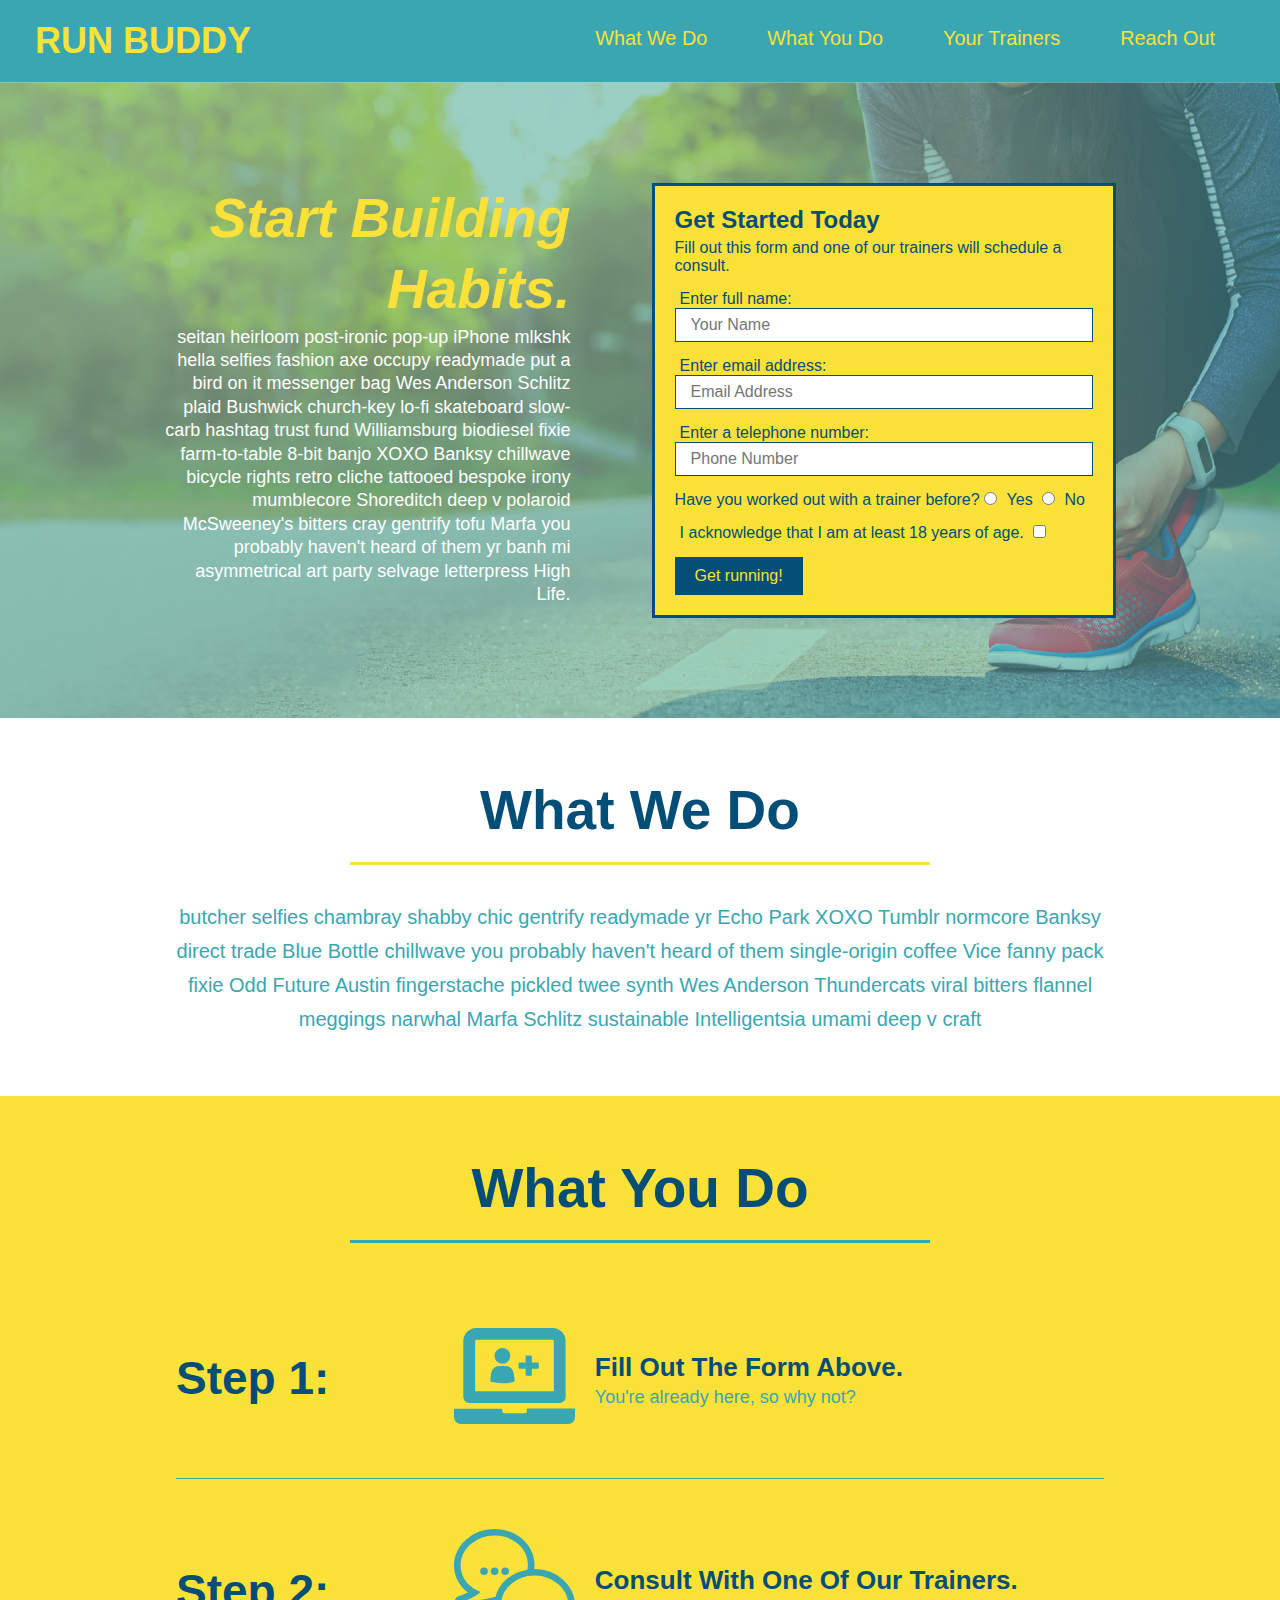
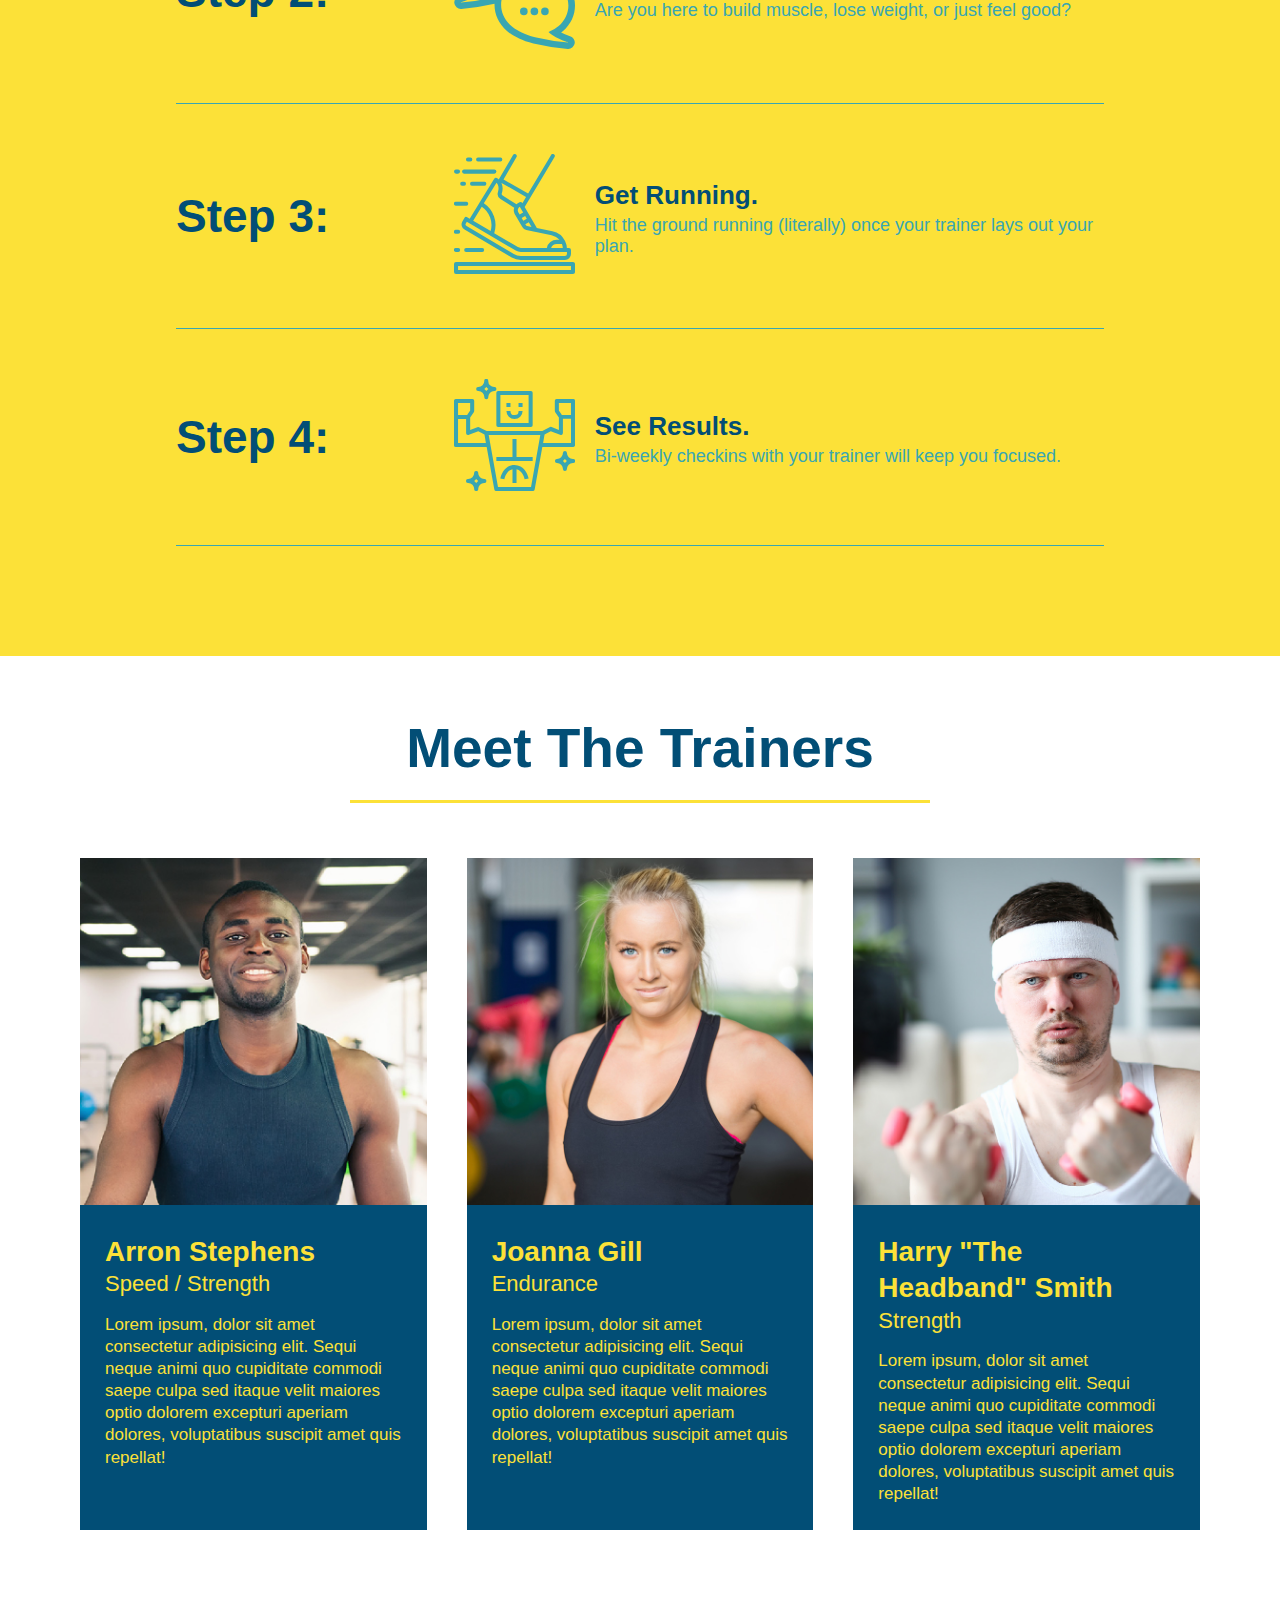
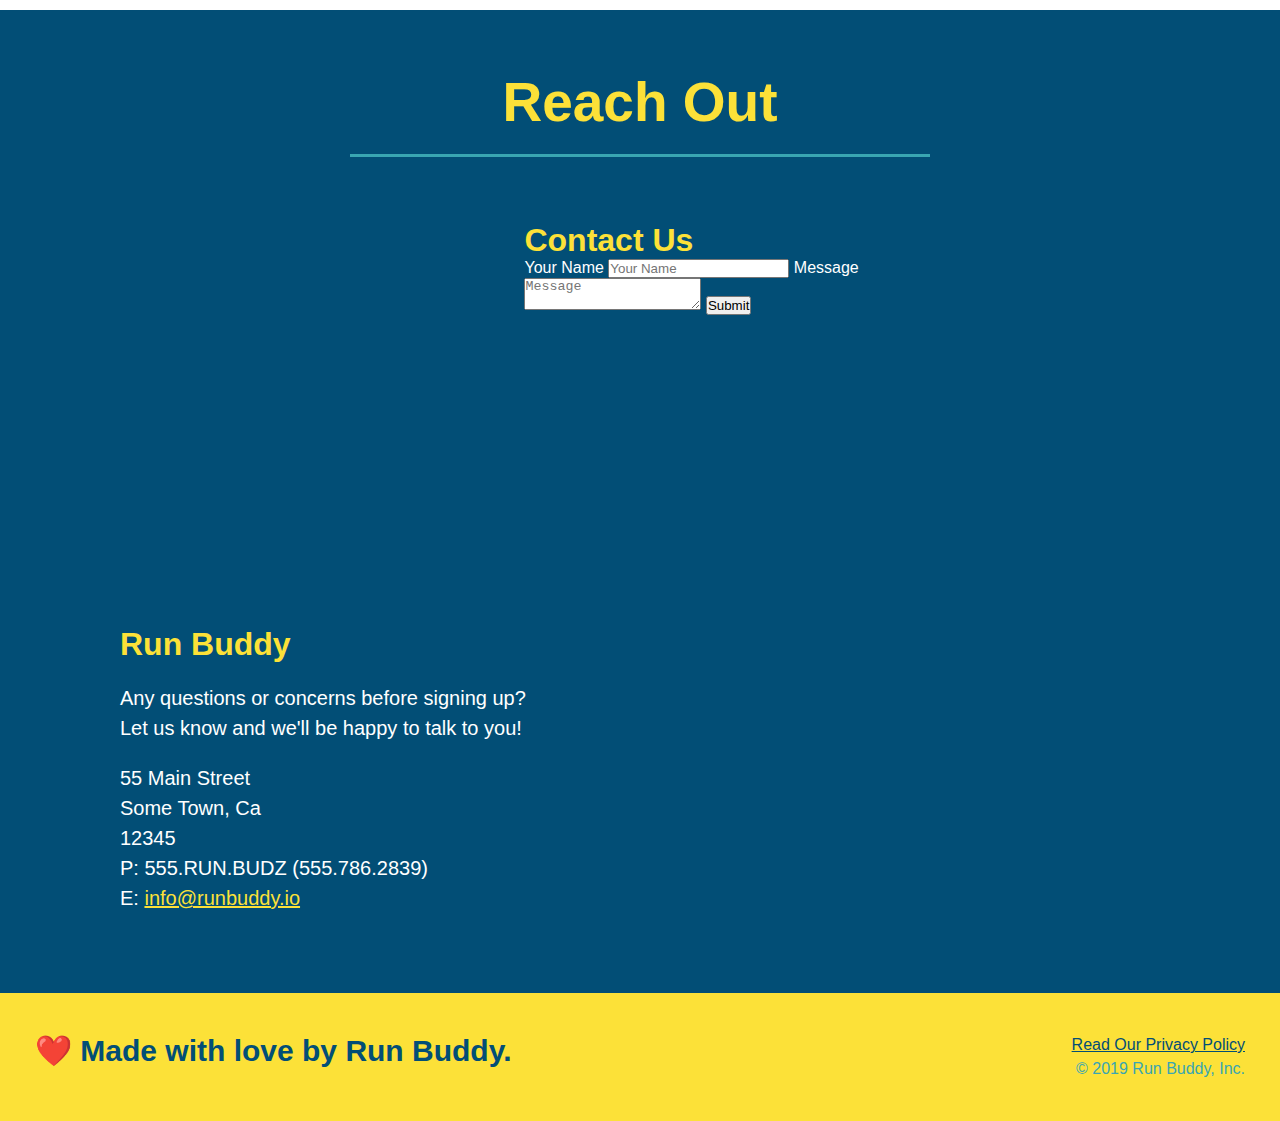
==== commit 0caddead: "add flexbox to the trainers" ====
--- a/index.html
+++ b/index.html
@@ -149,39 +149,40 @@
     <!-- "what you do" end -->
 
     <!-- "meet the trainers" start -->
-    <section id="your-trainers" class="trainers">
+    <section id="your-trainers">
       <div class="flex-row">
         <h2 class="section-title primary-border">
           Meet The Trainers
         </h2>
       </div>
-
-      <article class="trainer">
-        <img src="./assets/images/trainer-1.jpg" alt="Arron Stephens in his workout clothes, ready to pump iron" />
-        <div class="trainer-bio text-left">
-          <h3>Arron Stephens</h3>
-          <h4>Speed / Strength</h4>
-          <p>Lorem ipsum, dolor sit amet consectetur adipisicing elit. Sequi neque animi quo cupiditate commodi saepe culpa sed itaque velit maiores optio dolorem excepturi aperiam dolores, voluptatibus suscipit amet quis repellat!</p>
-        </div>
-      </article>
-
-       <article class="trainer">
-         <div class="trainer-bio text-right">
-           <h3>Joanna Gill</h3>
-           <h4>Endurance</h4>
-           <p>Lorem ipsum, dolor sit amet consectetur adipisicing elit. Sequi neque animi quo cupiditate commodi saepe culpa sed itaque velit maiores optio dolorem excepturi aperiam dolores, voluptatibus suscipit amet quis repellat!</p>
-          </div>
+      <div class="trainers">
+        <article class="trainer">
+          <img src="./assets/images/trainer-1.jpg" alt="Arron Stephens in his workout clothes, ready to pump iron" />
+          <div class="trainer-bio">
+            <h3 class="trainer-name">Arron Stephens</h3>
+            <h4 class="trainer-role">Speed / Strength</h4>
+            <p>Lorem ipsum, dolor sit amet consectetur adipisicing elit. Sequi neque animi quo cupiditate commodi saepe culpa sed itaque velit maiores optio dolorem excepturi aperiam dolores, voluptatibus suscipit amet quis repellat!</p>
+          </div>
+        </article>
+
+        <article class="trainer">
           <img src="./assets/images/trainer-2.jpg" alt="Joanna Gill cooling off after a work out" />
+          <div class="trainer-bio">
+            <h3 class="trainer-name">Joanna Gill</h3>
+            <h4 class="trainer-role">Endurance</h4>
+            <p>Lorem ipsum, dolor sit amet consectetur adipisicing elit. Sequi neque animi quo cupiditate commodi saepe culpa sed itaque velit maiores optio dolorem excepturi aperiam dolores, voluptatibus suscipit amet quis repellat!</p>
+          </div>
         </article>
 
-       <article class="trainer">
-        <img src="./assets/images/trainer-3.jpg" alt="Harry Smith wearing a headband and lifting comically small pink weights" />
-        <div class="trainer-bio text-left">
-          <h3>Harry "The Headband" Smith</h3>
-          <h4>Strength</h4>
-          <p>Lorem ipsum, dolor sit amet consectetur adipisicing elit. Sequi neque animi quo cupiditate commodi saepe culpa sed itaque velit maiores optio dolorem excepturi aperiam dolores, voluptatibus suscipit amet quis repellat!</p>
-        </div>
-      </article>
+        <article class="trainer">
+          <img src="./assets/images/trainer-3.jpg" alt="Harry Smith wearing a headband and lifting comically small pink weights" />
+          <div class="trainer-bio">
+            <h3 class="trainer-name">Harry "The Headband" Smith</h3>
+            <h4 class="trainer-role">Strength</h4>
+            <p>Lorem ipsum, dolor sit amet consectetur adipisicing elit. Sequi neque animi quo cupiditate commodi saepe culpa sed itaque velit maiores optio dolorem excepturi aperiam dolores, voluptatibus suscipit amet quis repellat!</p>
+          </div>
+        </article>
+      </div>
     </section>
     <!-- "meet the trainers" end -->
 
--- a/assets/css/style.css
+++ b/assets/css/style.css
@@ -239,42 +239,41 @@
 
 /* MEET THE TRAINERS START */
 .trainers {
-  
+  width: 100%;
+  margin: 0 auto;
+  display: flex;
+  flex-wrap: wrap;
+  justify-content: space-around;
 }
 
 .trainer {
-  width: 900px;
-  margin: 0 auto 30px auto;
+  margin: 20px;
   background: #024e76;
   color: #fce138;
-  overflow: auto;
+  flex: 1;
 }
 
 .trainer img {
-  width: 35%;
-  float: left;
+  width: 100%;
 }
 
 .trainer-bio {
-  padding: 35px;
-  float: left;
-  width: 65%;
+  padding: 25px;
+  line-height: 1.3;
 }
 
 .trainer-bio h3 {
-  font-size: 32px;
-  margin-bottom: 8px;
+  font-size: 28px;
 }
 
 .trainer-bio h4 {
   font-weight: lighter;
-  font-size: 26px;
-  margin-bottom: 25px;
+  font-size: 22px;
+  margin-bottom: 15px;
 }
 
 .trainer-bio p {
   font-size: 17px;
-  line-height: 1.3;
 }
 /* TRAINER STYLES END */
 
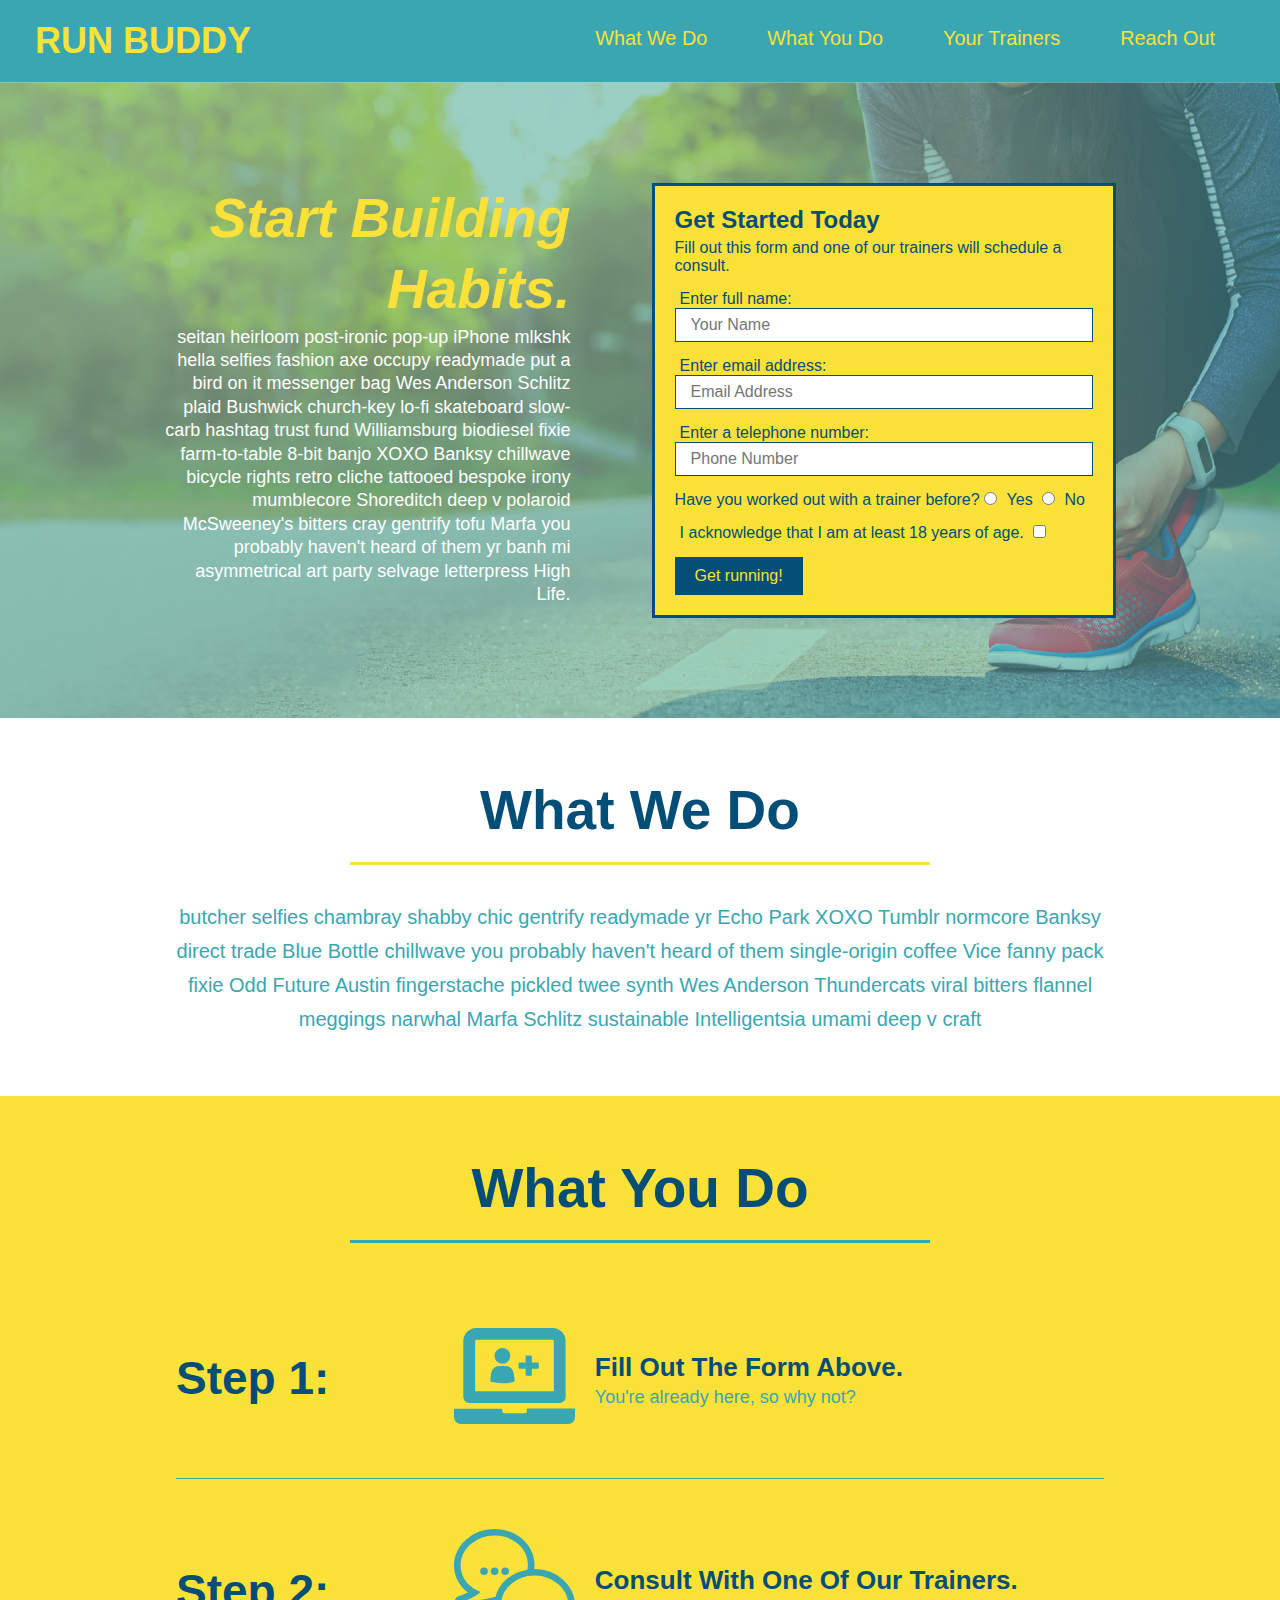
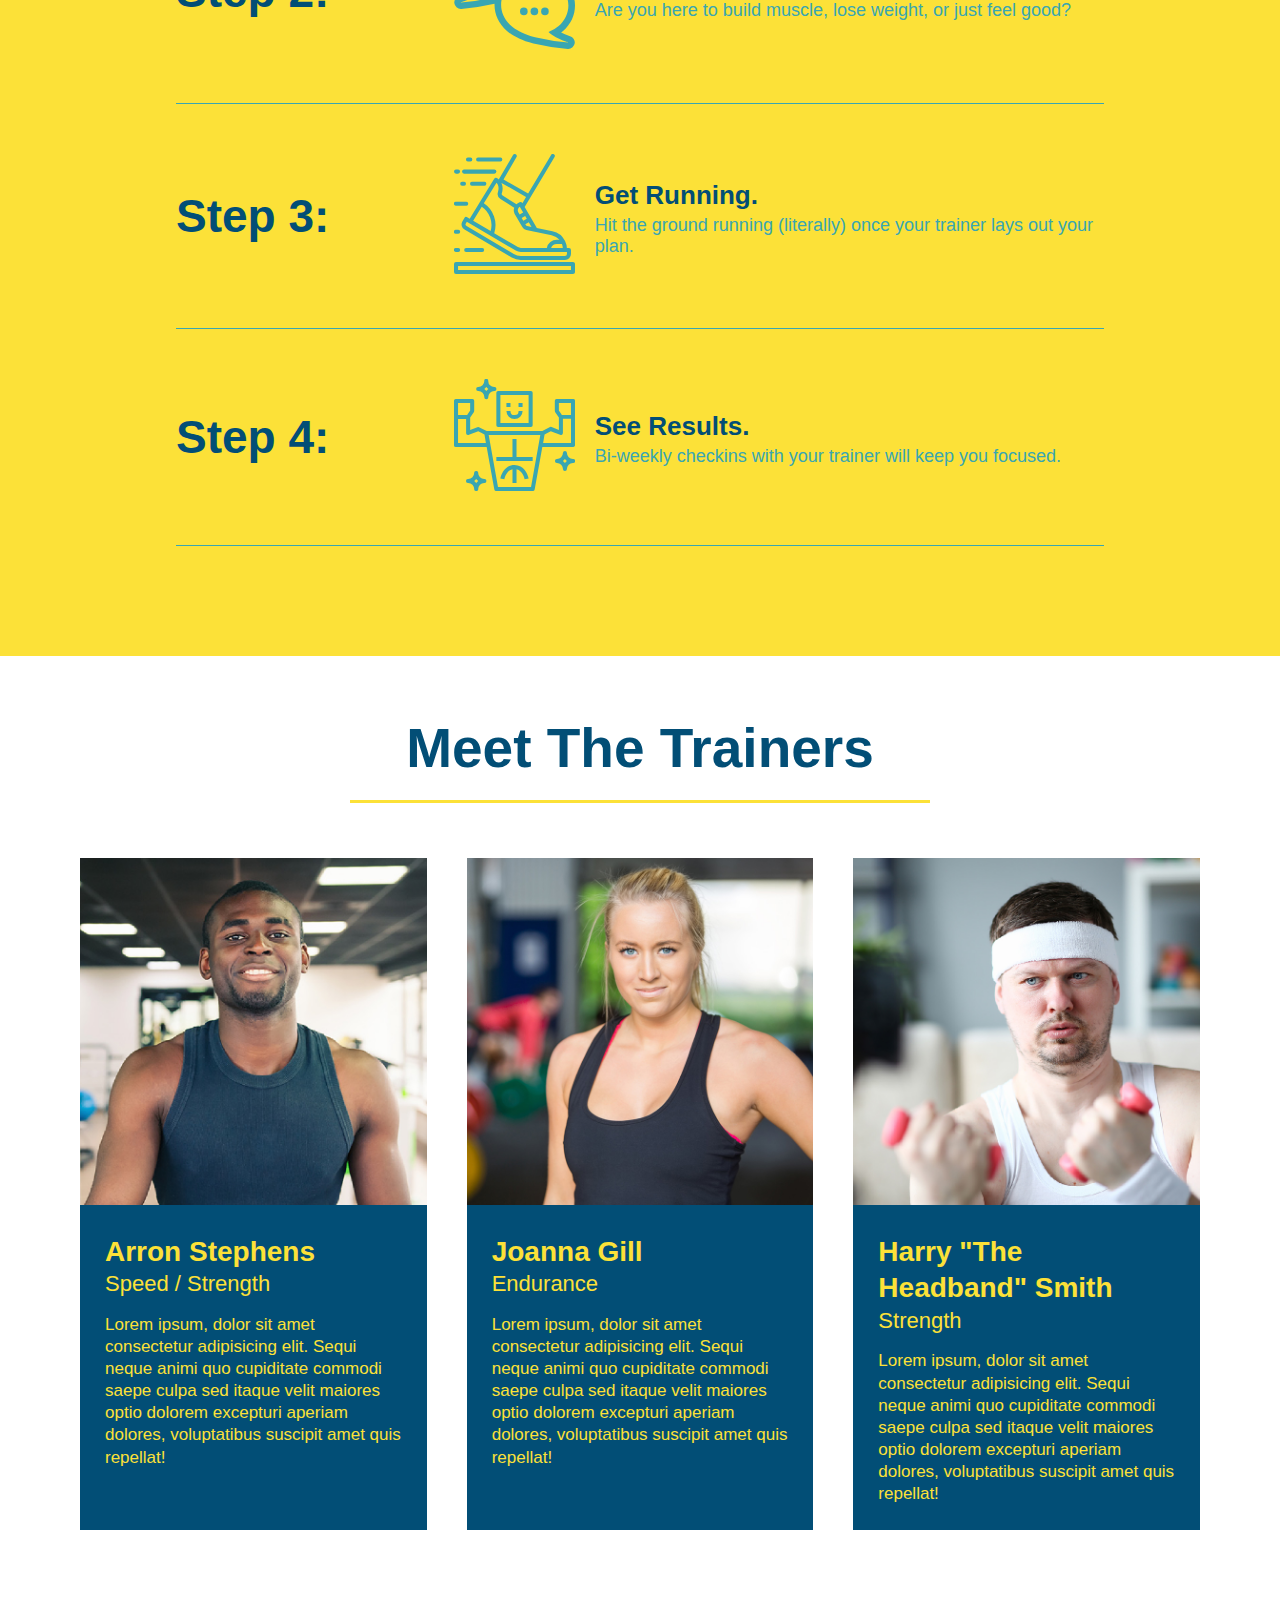
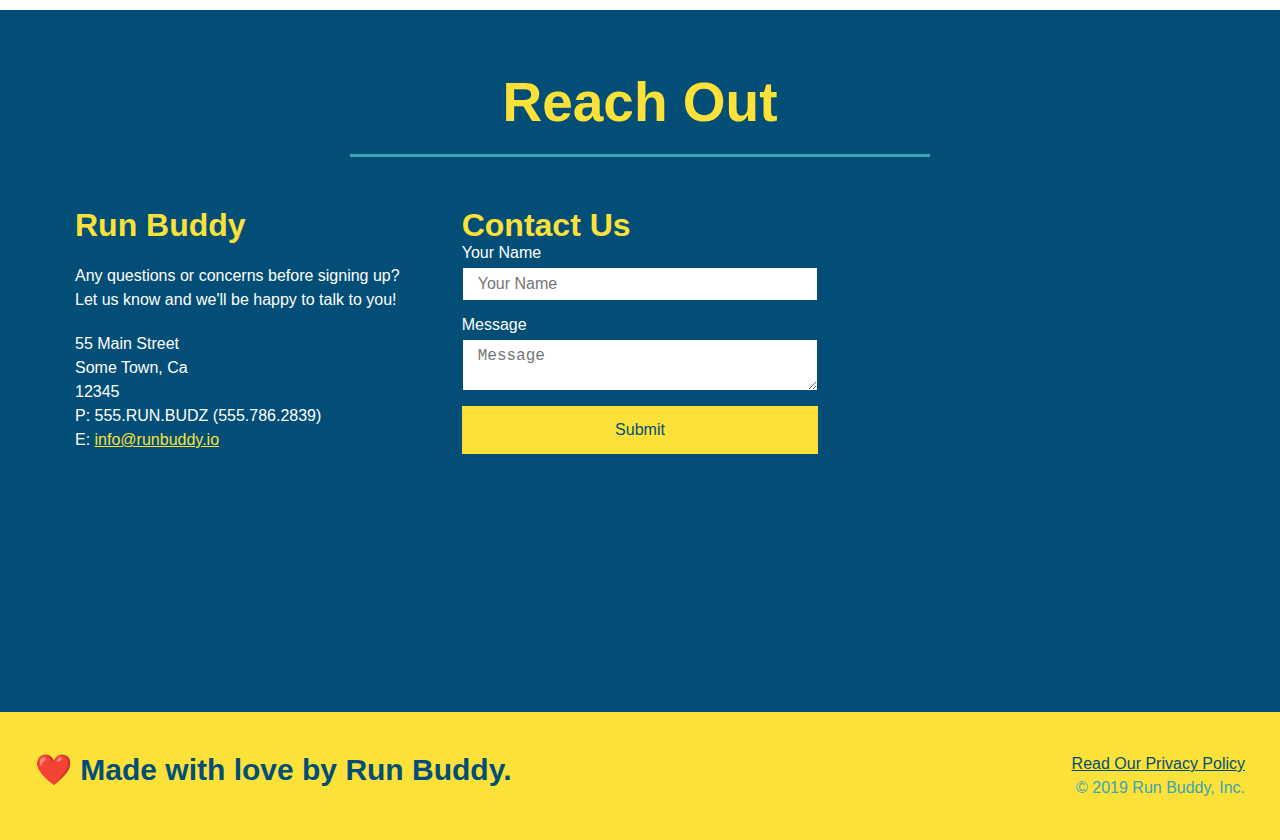
==== commit 01ec48c1: "add flexbox to reach out" ====
--- a/index.html
+++ b/index.html
@@ -195,10 +195,22 @@
       </div>
 
       <div class="contact-info">
-        <iframe
-          src="https://www.google.com/maps/embed?pb=!1m14!1m12!1m3!1d12182.30520634488!2d-74.0652613!3d40.2407219!2m3!1f0!2f0!3f0!3m2!1i1024!2i768!4f13.1!5e0!3m2!1sen!2sus!4v1561060983193!5m2!1sen!2sus"
-          frameborder="0" style="border:0" allowfullscreen>
-        </iframe>
+        <div>
+          <h3>Run Buddy</h3>
+          <p>
+            Any questions or concerns before signing up? 
+            <br/>
+            Let us know and we'll be happy to talk to you!
+          </p>
+
+          <address>
+            55 Main Street <br/>
+            Some Town, Ca <br/>
+            12345<br/>
+            P: 555.RUN.BUDZ (555.786.2839)<br/>
+            E: <a href="mailto:info@runbuddy.io">info@runbuddy.io</a>
+          </address>
+        </div>
 
         <div class="contact-form">
           <h3>Contact Us</h3>
@@ -212,23 +224,12 @@
             <button type="submit">Submit</button>
           </form>
         </div>
-
-        <div>
-          <h3>Run Buddy</h3>
-          <p>
-            Any questions or concerns before signing up? 
-            <br/>
-            Let us know and we'll be happy to talk to you!
-          </p>
-
-          <address>
-            55 Main Street <br/>
-            Some Town, Ca <br/>
-            12345<br/>
-            P: 555.RUN.BUDZ (555.786.2839)<br/>
-            E: <a href="mailto:info@runbuddy.io">info@runbuddy.io</a>
-          </address>
-          
+      
+        <div class="contact-info">
+          <iframe
+            src="https://www.google.com/maps/embed?pb=!1m14!1m12!1m3!1d12182.30520634488!2d-74.0652613!3d40.2407219!2m3!1f0!2f0!3f0!3m2!1i1024!2i768!4f13.1!5e0!3m2!1sen!2sus!4v1561060983193!5m2!1sen!2sus"
+            frameborder="0" style="border:0" allowfullscreen>
+          </iframe>
         </div>
       </div>
     </section>
--- a/assets/css/style.css
+++ b/assets/css/style.css
@@ -286,17 +286,17 @@
   color: #fce138;
 }
 
+.contact-info {
+  display: flex;
+  justify-content: space-between;
+  flex-wrap: wrap;
+}
+
 .contact-info iframe {
-  width: 400px;
-height: 400px;
+  height: 400px;
 }
 
 .contact-info div {
-  width: 410px;
-  display: inline-block;
-  vertical-align: top;
-  text-align: left;
-  margin: 30px 0 0 60px;
   color: white;
 }
 
@@ -308,7 +308,7 @@
 .contact-info p, .contact-info address {
   margin: 20px 0;
   line-height: 1.5;
-  font-size: 20px;
+  font-size: 16px;
   font-style: normal;
 }
 
@@ -316,6 +316,31 @@
   color: #fce138;
 }
 
+.contact-info > * {
+  flex: 1;
+  margin: 15px;
+}
+
+.contact-form input, .contact-form textarea {
+  border: 1px solid #024e76;
+  display: block;
+  padding: 7px 15px;
+  font-size: 16px;
+  color: #024e76;
+  width: 100%;
+  margin-bottom: 15px;
+  margin-top: 5px;
+}
+
+.contact-form button {
+  width: 100%;
+  border: none;
+  background: #fce138;
+  color: #024e76;
+  text-align: center;
+  padding: 15px 0;
+  font-size: 16px;
+}
 
 /* REACH OUT STYLES END */
 
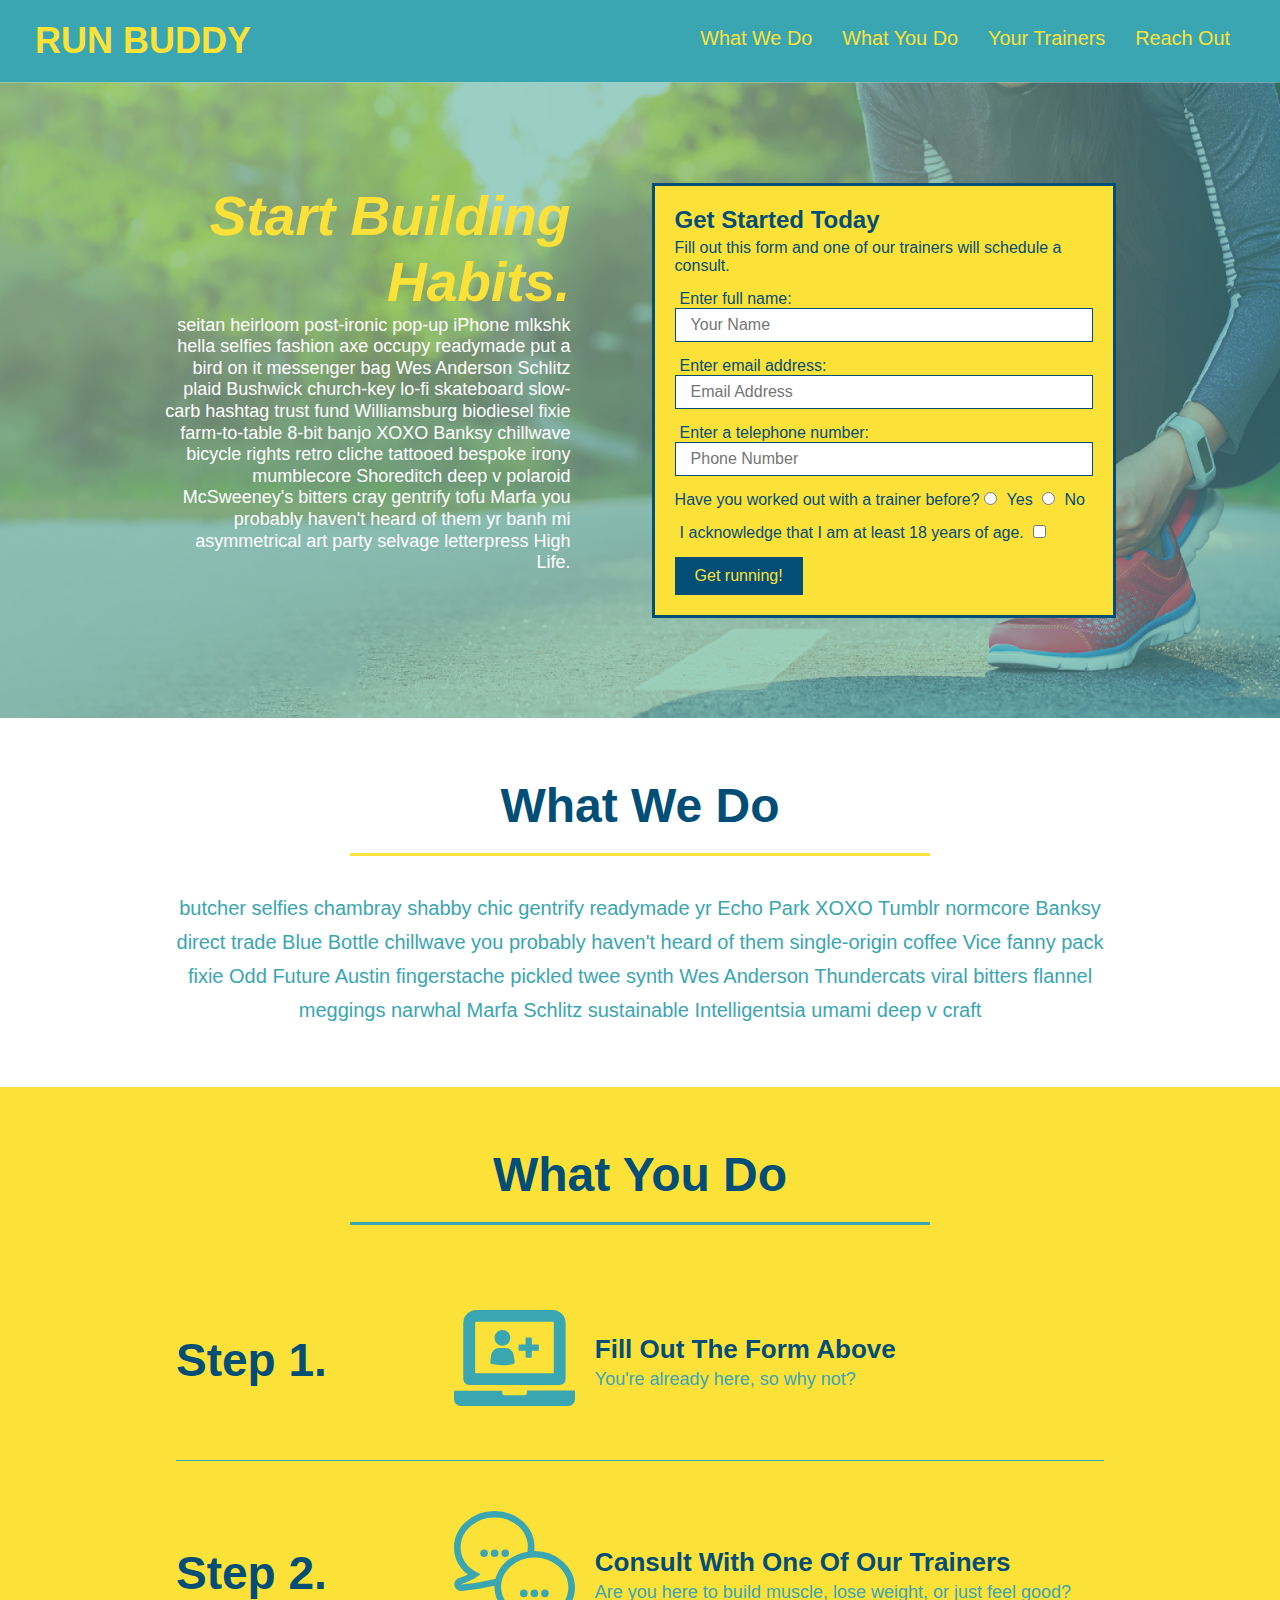
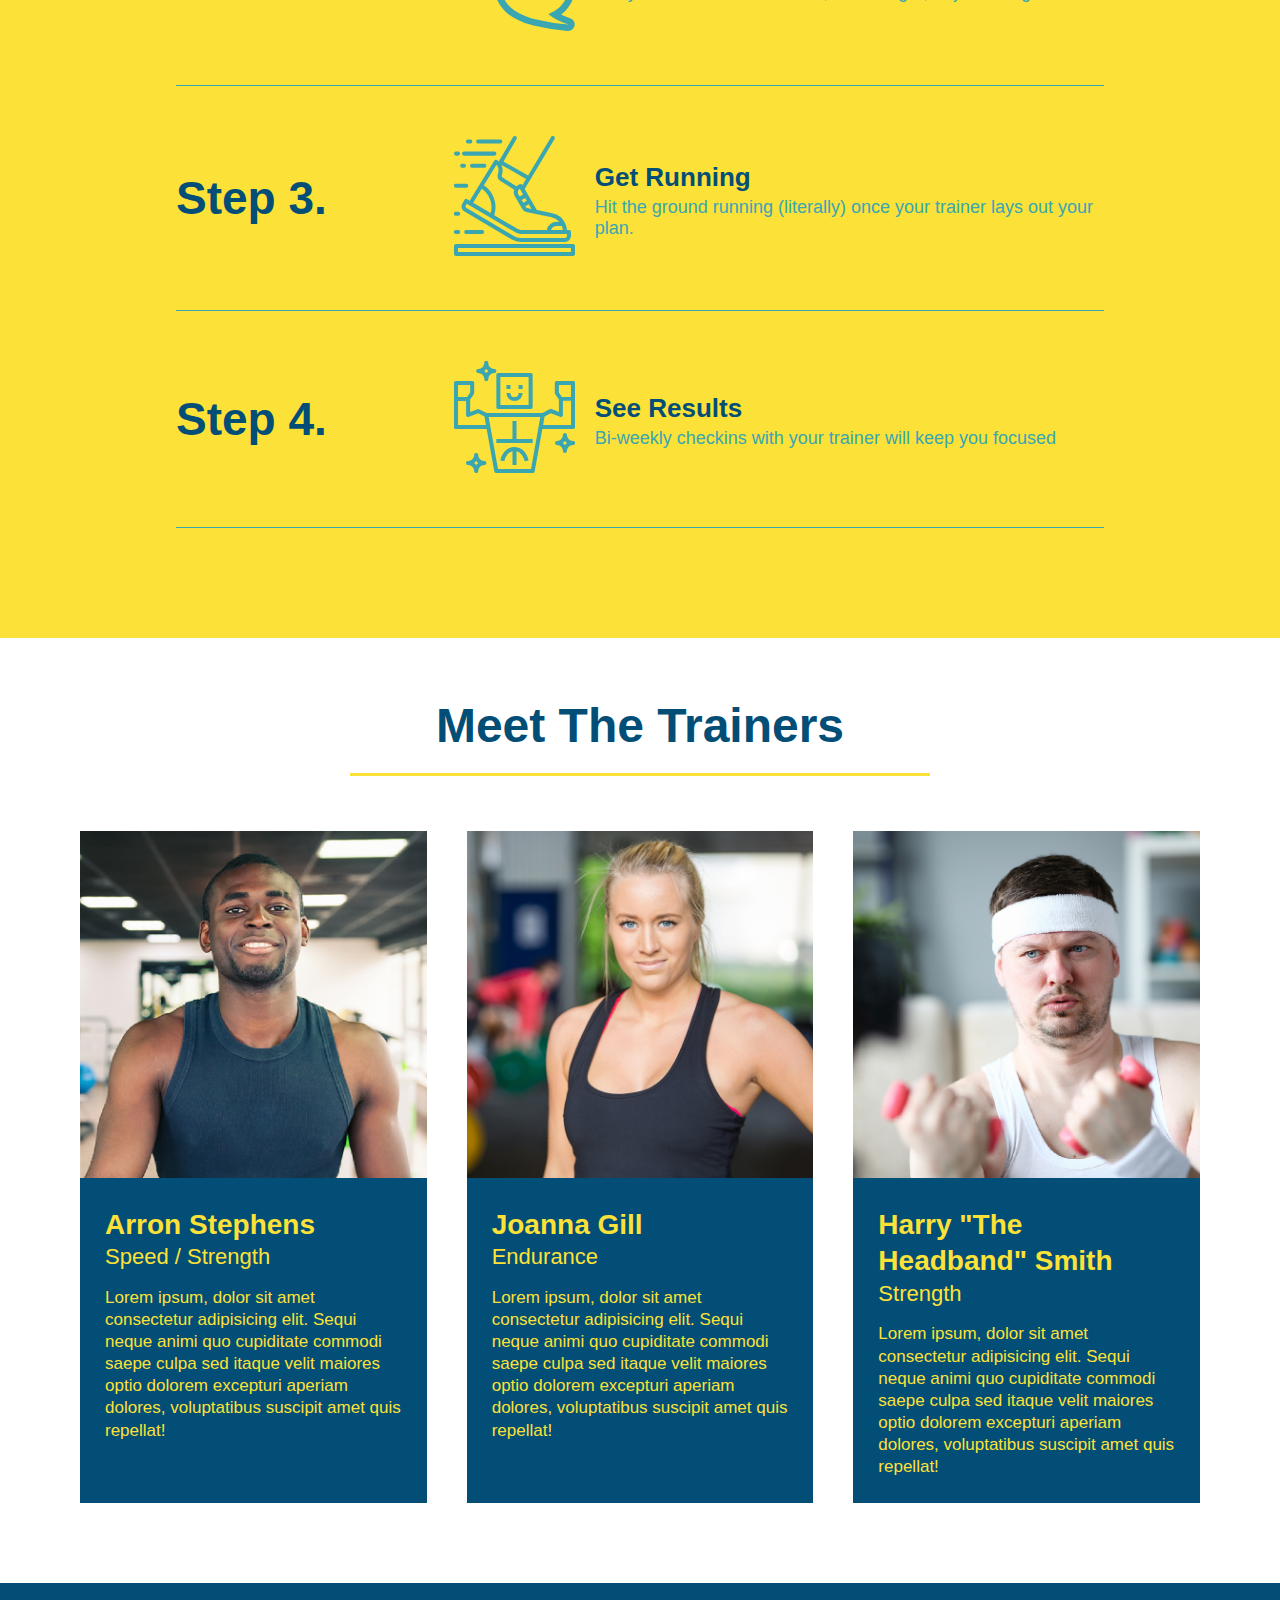
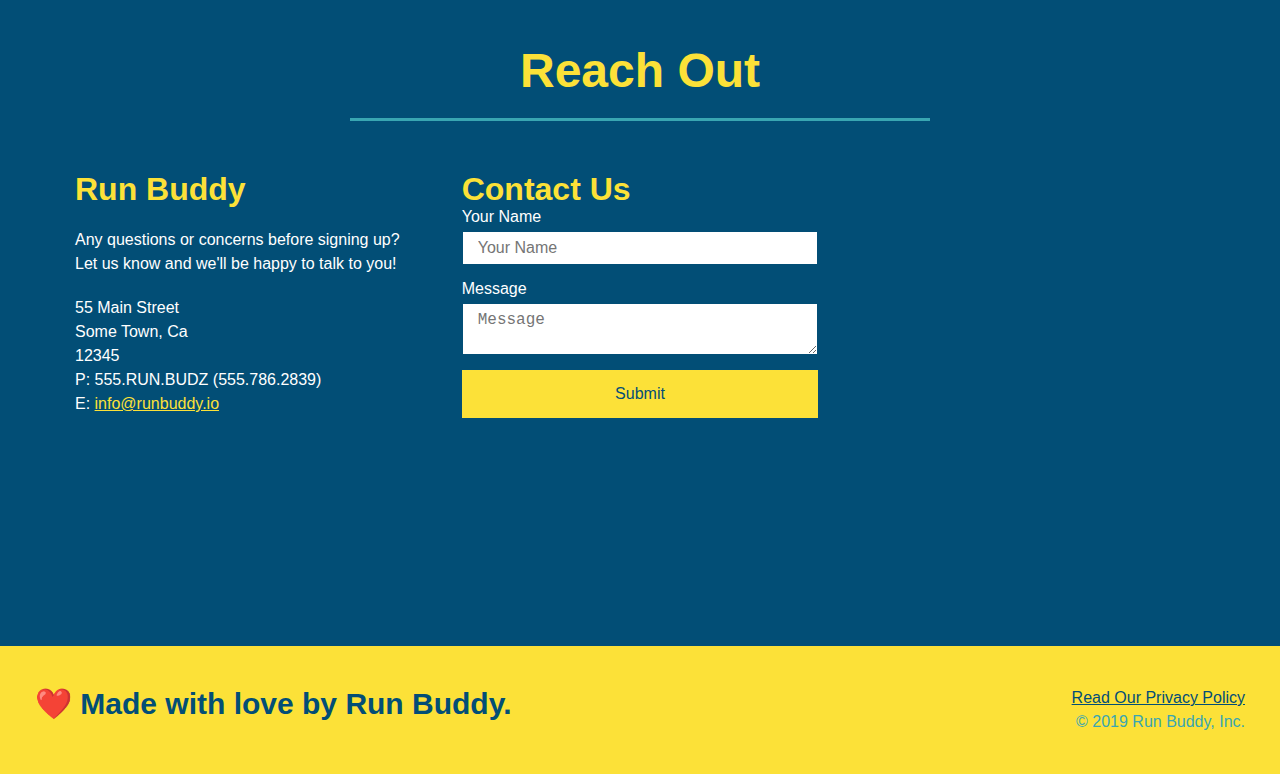
==== commit 005dcc20: "add media breakpoints" ====
--- a/index.html
+++ b/index.html
@@ -4,6 +4,7 @@
     <meta charset="UTF-8" />
     <link rel="stylesheet" href="./assets/css/style.css">
     <title>Run Buddy</title>
+    <meta name="viewport" content="width=device-width, initial-scale=1/0" />
   </head>
   <body>
     <!-- navigation tags - block level element -->
@@ -95,53 +96,53 @@
       <div class="flex-row">
         <h2 class="section-title secondary-border">
           What You Do
-        </h2>
-      </div>
-      <div class="step">
-        <h3>Step 1:</h3>
+        </h2> 
+      </div>
+      <div class="step">
+        <h3>Step 1.</h3>
         <div class="step-info">
           <div class="step-img">
             <img src="./assets/images/step-1.svg" alt="" />
           </div>
           <div class="step-text">
-            <h4>Fill Out The Form Above.</h4>
+            <h4>Fill Out The Form Above</h4>
             <p>You're already here, so why not?</p>
           </div>
         </div>
       </div>
       <div class="step">
-        <h3>Step 2:</h3>
+        <h3>Step 2.</h3>
         <div class="step-info">
           <div class="step-img">
             <img src="./assets/images/step-2.svg" alt="" />
           </div>
           <div class="step-text">
-            <h4>Consult With One Of Our Trainers.</h4>
+            <h4>Consult With One Of Our Trainers</h4>
             <p>Are you here to build muscle, lose weight, or just feel good?</p>
           </div>
         </div>
       </div>
       <div class="step">
-        <h3>Step 3:</h3>
+        <h3>Step 3.</h3>
         <div class="step-info">
           <div class="step-img">
             <img src="./assets/images/step-3.svg" alt="" />
           </div>
           <div class="step-text">
-            <h4>Get Running.</h4>
+            <h4>Get Running</h4>
             <p>Hit the ground running (literally) once your trainer lays out your plan.</p>
           </div>
         </div>
       </div>
       <div class="step">
-        <h3>Step 4:</h3>
+        <h3>Step 4.</h3>
         <div class="step-info">
           <div class="step-img">
             <img src="./assets/images/step-4.svg" alt="" />
           </div>
           <div class="step-text">
-            <h4>See Results.</h4>
-            <p>Bi-weekly checkins with your trainer will keep you focused.</p>
+            <h4>See Results</h4>
+            <p>Bi-weekly checkins with your trainer will keep you focused</p>
           </div>
         </div>
       </div>
@@ -155,6 +156,7 @@
           Meet The Trainers
         </h2>
       </div>
+
       <div class="trainers">
         <article class="trainer">
           <img src="./assets/images/trainer-1.jpg" alt="Arron Stephens in his workout clothes, ready to pump iron" />
@@ -171,8 +173,8 @@
             <h3 class="trainer-name">Joanna Gill</h3>
             <h4 class="trainer-role">Endurance</h4>
             <p>Lorem ipsum, dolor sit amet consectetur adipisicing elit. Sequi neque animi quo cupiditate commodi saepe culpa sed itaque velit maiores optio dolorem excepturi aperiam dolores, voluptatibus suscipit amet quis repellat!</p>
-          </div>
-        </article>
+            </div>
+          </article>
 
         <article class="trainer">
           <img src="./assets/images/trainer-3.jpg" alt="Harry Smith wearing a headband and lifting comically small pink weights" />
@@ -210,6 +212,7 @@
             P: 555.RUN.BUDZ (555.786.2839)<br/>
             E: <a href="mailto:info@runbuddy.io">info@runbuddy.io</a>
           </address>
+          
         </div>
 
         <div class="contact-form">
@@ -224,13 +227,11 @@
             <button type="submit">Submit</button>
           </form>
         </div>
-      
-        <div class="contact-info">
-          <iframe
-            src="https://www.google.com/maps/embed?pb=!1m14!1m12!1m3!1d12182.30520634488!2d-74.0652613!3d40.2407219!2m3!1f0!2f0!3f0!3m2!1i1024!2i768!4f13.1!5e0!3m2!1sen!2sus!4v1561060983193!5m2!1sen!2sus"
-            frameborder="0" style="border:0" allowfullscreen>
-          </iframe>
-        </div>
+        
+        <iframe
+          src="https://www.google.com/maps/embed?pb=!1m14!1m12!1m3!1d12182.30520634488!2d-74.0652613!3d40.2407219!2m3!1f0!2f0!3f0!3m2!1i1024!2i768!4f13.1!5e0!3m2!1sen!2sus!4v1561060983193!5m2!1sen!2sus"
+          frameborder="0" style="border:0" allowfullscreen>
+        </iframe>
       </div>
     </section>
     <!-- "reach out" end -->
--- a/assets/css/style.css
+++ b/assets/css/style.css
@@ -36,18 +36,18 @@
   margin: 7px 0;
 }
 
+header nav ul {
+  display: flex;
+  flex-wrap: wrap;
+  justify-content: space-between;
+  align-items: center;
+  list-style: none;
+}
+
 header nav ul li a {
-  margin: 0 30px;
+  padding: 10px 15px;
   font-weight: lighter;
   font-size: 1.55vw;
-}
-
-header nav ul {
-  display: flex;
-  flex-wrap: wrap;
-  justify-content: space-between;
-  align-items: center;
-  list-style: none;
 }
 
 /* HEADER / NAVBAR STYLES END */
@@ -58,10 +58,10 @@
 footer {
   background: #fce138;
   padding: 40px 35px;
-  width: 100%;
-  display: flex;
-  justify-content: space-between;
-  flex-wrap: wrap;
+  display: flex;
+  justify-content: space-between;
+  flex-wrap: wrap;
+  width: 100%;
 }
 
 footer h2 {
@@ -93,6 +93,7 @@
   display: flex;
   justify-content: center;
   flex-wrap: wrap;
+  align-items: flex-start;
 }
 
 .hero-cta {
@@ -101,7 +102,7 @@
   margin: 3.5%;
   color: #fff;
   font-size: 18px;
-  line-height: 1.3;
+  line-height: 1.2;
 }
 
 .hero-cta h2 {
@@ -153,7 +154,7 @@
 
 /* SECTION TITLE STYLES START */
 .section-title {
-  font-size: 55px;
+  font-size: 48px;
   border-bottom: 3px solid;
   color: #024e76;
   padding-bottom: 20px;
@@ -172,6 +173,7 @@
 /* SECTION TITLE STYLES END */
 
 /* WHAT WE DO STYLES */
+
 .intro p {
   line-height: 1.7;
   color: #39a6b2;
@@ -188,23 +190,6 @@
   background: #fce138;
 }
 
-.step h3 {
-  color: #024e76;
-  font-size: 46px;
-  flex: 1 30%;
-}
-
-.step-text p {
-  color: #39a6b2;
-  font-size: 18px;
-}
-
-.step-text h4 {
-  font-size: 26px;
-  line-height: 1.5;
-  color: #024e76;
-}
-
 .step {
   margin: 50px auto;
   padding-bottom: 50px;
@@ -216,6 +201,12 @@
   justify-content: space-between;
 }
 
+.step h3 {
+  color: #024e76;
+  font-size: 46px;
+  flex: 1 30%;
+}
+
 .step-info {
   flex: 2 70%;
   display: flex;
@@ -228,13 +219,25 @@
   margin-right: 20px;
 }
 
+.step-img img {
+  max-width: 100%;
+}
+
 .step-text {
   flex: 12;
 }
 
-.step-img img {
-  max-width: 100%;
-}
+.step-text p {
+  color: #39a6b2;
+  font-size: 18px;
+}
+
+.step-text h4 {
+  font-size: 26px;
+  line-height: 1.5;
+  color: #024e76;
+}
+
 /* WHAT YOU DO STYLES END */
 
 /* MEET THE TRAINERS START */
@@ -248,9 +251,9 @@
 
 .trainer {
   margin: 20px;
+  flex: 1;
   background: #024e76;
   color: #fce138;
-  flex: 1;
 }
 
 .trainer img {
@@ -292,6 +295,11 @@
   flex-wrap: wrap;
 }
 
+.contact-info > * {
+  flex: 1;
+  margin: 15px;
+}
+
 .contact-info iframe {
   height: 400px;
 }
@@ -310,15 +318,6 @@
   line-height: 1.5;
   font-size: 16px;
   font-style: normal;
-}
-
-.contact-info a {
-  color: #fce138;
-}
-
-.contact-info > * {
-  flex: 1;
-  margin: 15px;
 }
 
 .contact-form input, .contact-form textarea {
@@ -342,6 +341,11 @@
   font-size: 16px;
 }
 
+.contact-info a {
+  color: #fce138;
+}
+
+
 /* REACH OUT STYLES END */
 
 /* UTILITIES */
@@ -355,4 +359,19 @@
 
 .flex-row {
   display: flex;
+}
+
+/* MEDIA QUERY FOR SMALLER DESKTOP SCREENS AND SMALLER */
+@media screen and (max-width: 980px) {
+ 
+}
+
+/* MEDIA QUERY FOR TABLETS AND SMALLER */
+@media screen and (max-width: 768px) {
+ 
+}
+
+/* MEDIA QUERY FOR MOBILE PHONES AND SMALLER */
+@media screen and (max-width: 575px) {
+  
 }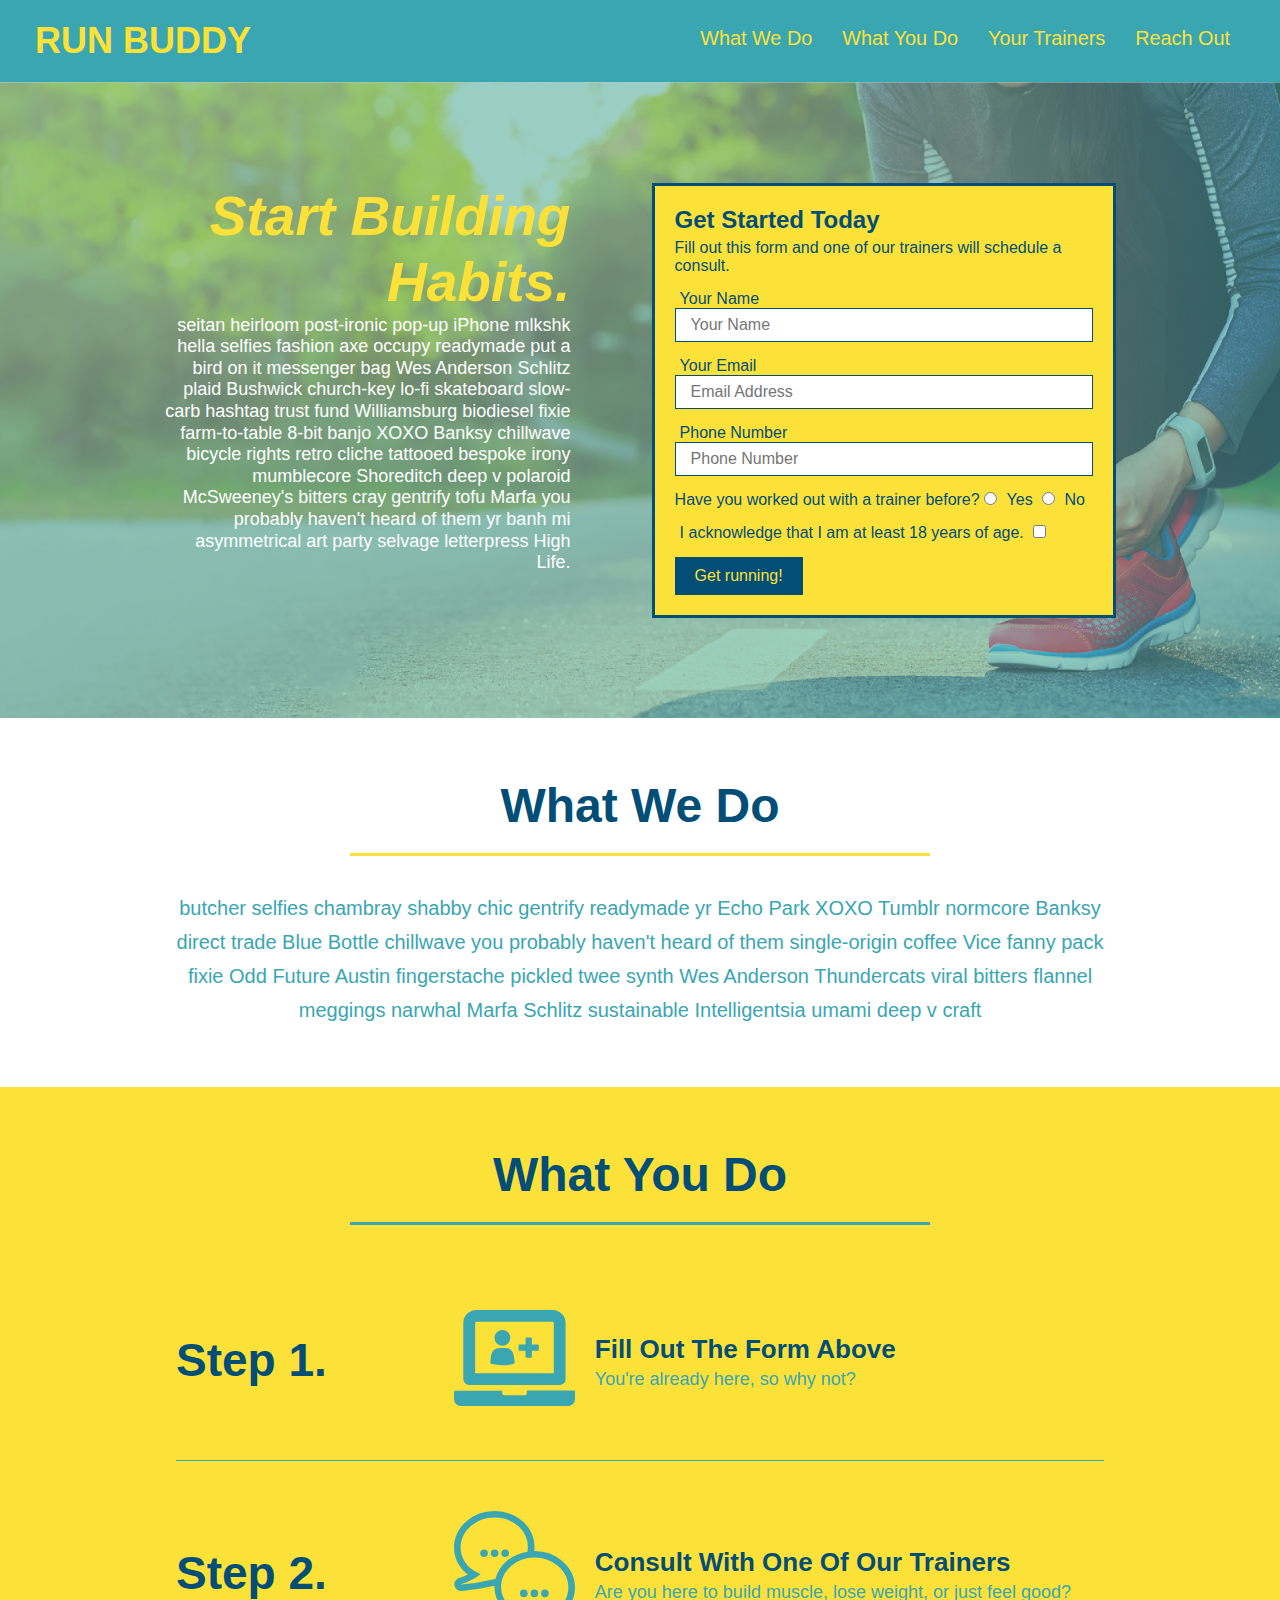
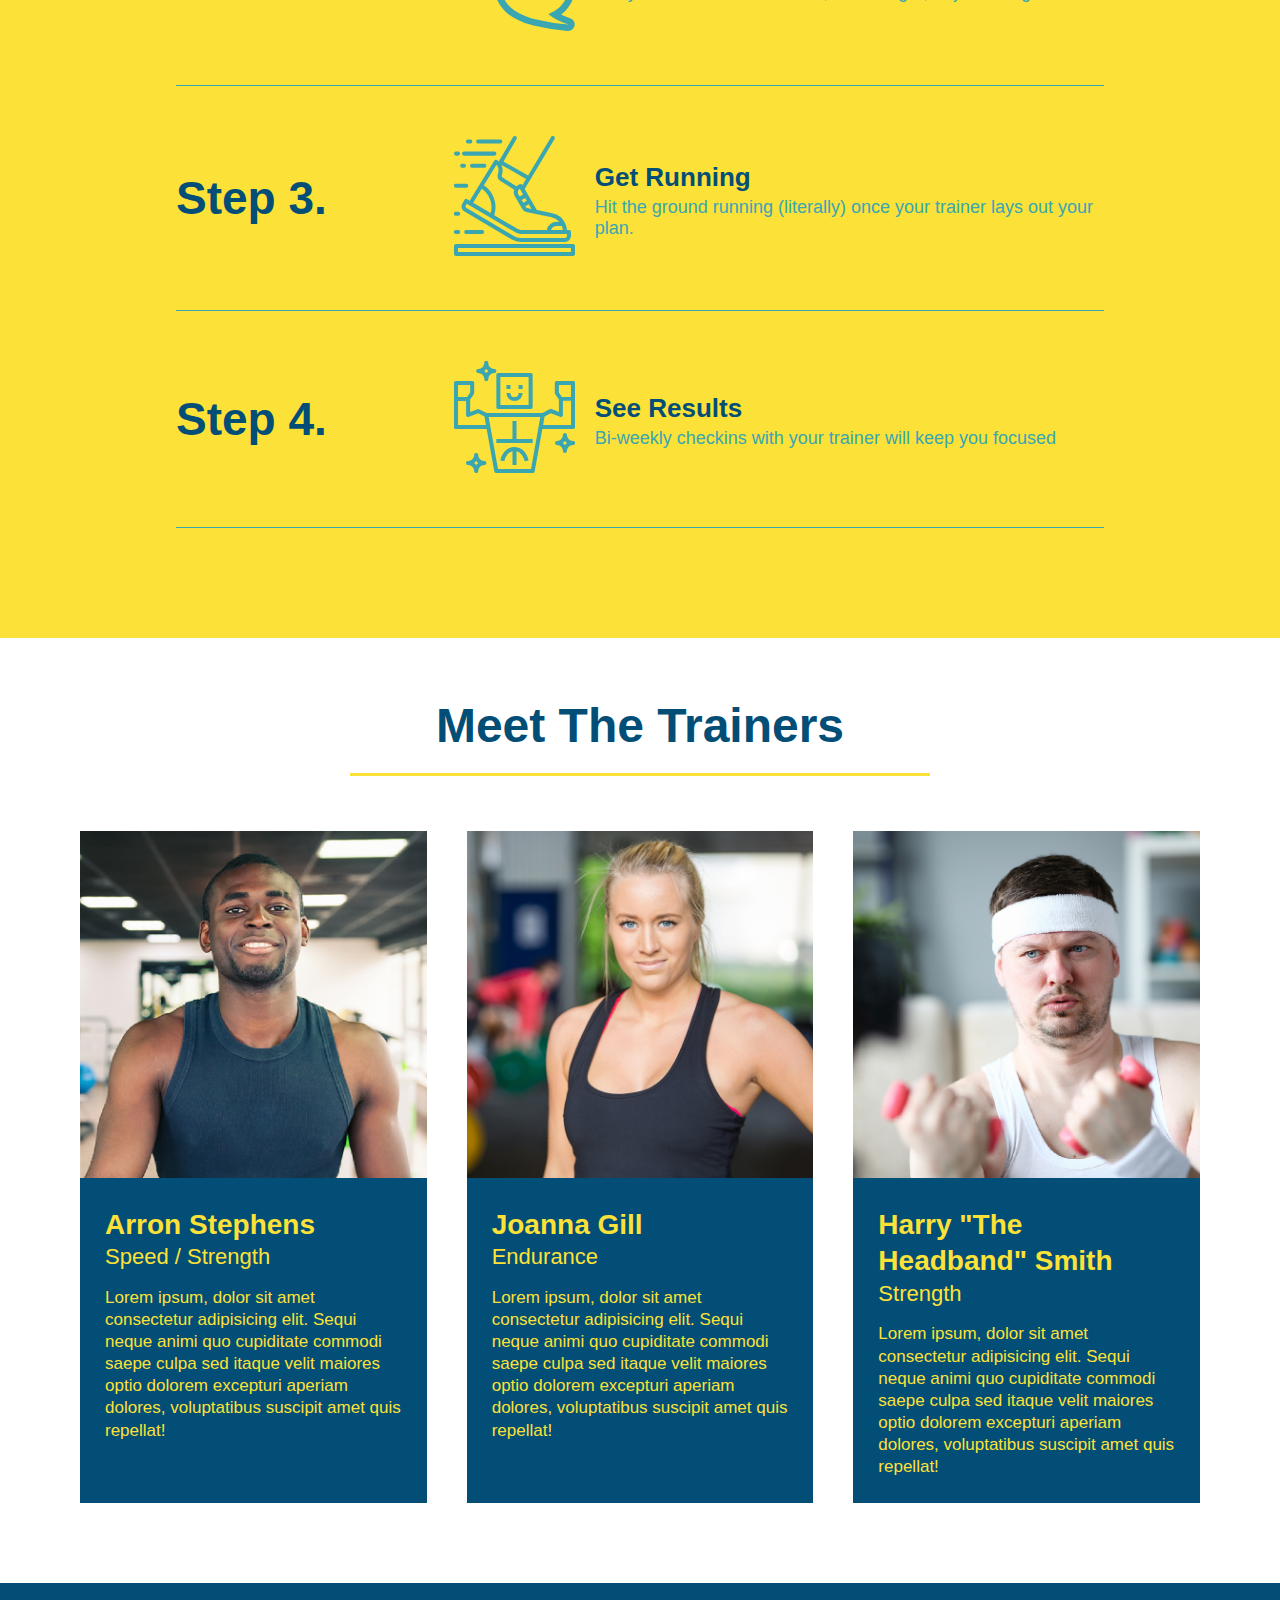
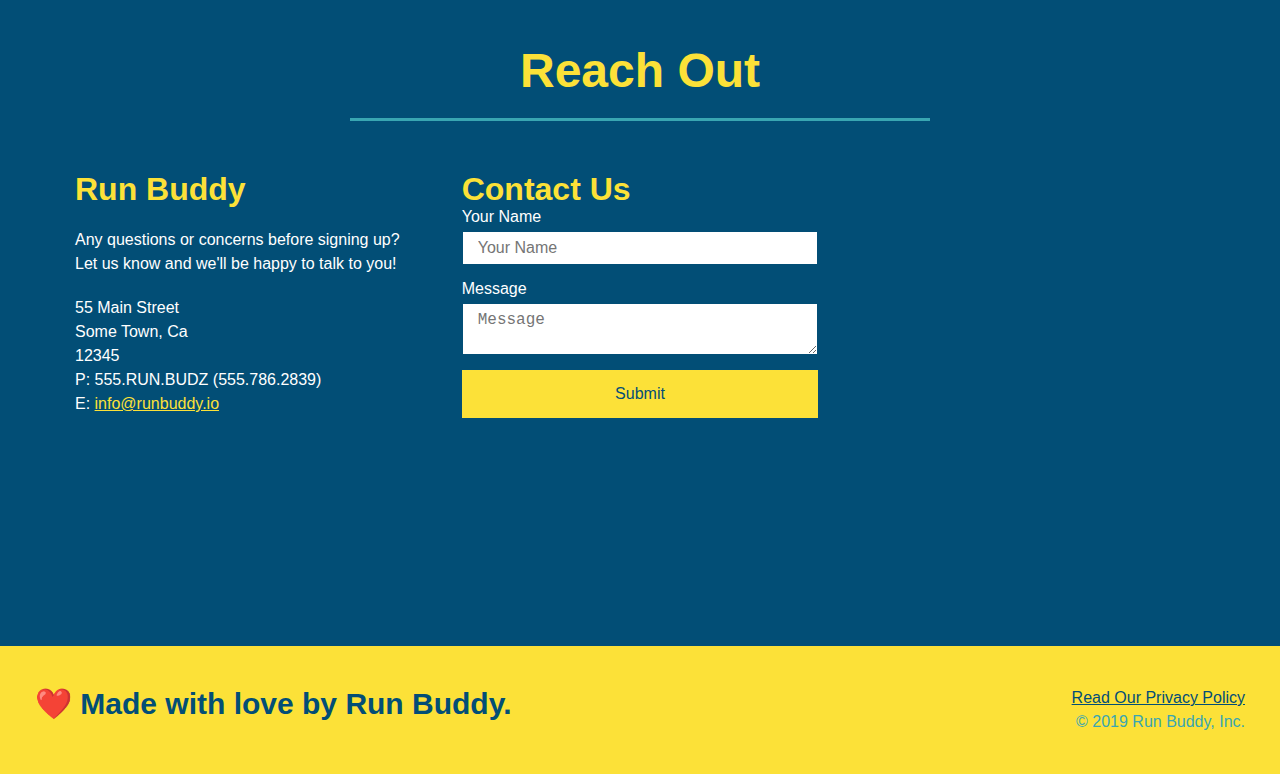
==== commit d5a0448f: "module code refresh" ====
--- a/index.html
+++ b/index.html
@@ -2,9 +2,9 @@
 <html lang="en">
   <head>
     <meta charset="UTF-8" />
+    <meta name="viewport" content="width=device-width, initial-scale=1.0" />
     <link rel="stylesheet" href="./assets/css/style.css">
     <title>Run Buddy</title>
-    <meta name="viewport" content="width=device-width, initial-scale=1/0" />
   </head>
   <body>
     <!-- navigation tags - block level element -->
@@ -26,7 +26,6 @@
           <li>
             <a href="#reach-out">Reach Out</a>
           </li>
-          
         </ul>
       </nav>
     </header>
@@ -49,11 +48,11 @@
         <h3>Get Started Today</h3>
         <p>Fill out this form and one of our trainers will schedule a consult.</p>
         <form>
-          <label for="name">Enter full name:</label>
+          <label for="name">Your Name</label>
           <input type="text" placeholder="Your Name" id="name" name="name" class="form-input" />
-          <label for="email">Enter email address:</label>
+          <label for="email">Your Email</label>
           <input type="email" placeholder="Email Address" id="email" name="email" class="form-input" />
-          <label for="phone">Enter a telephone number:</label>
+          <label for="phone">Phone Number</label>
           <input type="tel" placeholder="Phone Number" name="phone" id="phone" class="form-input" />
           <p>
             Have you worked out with a trainer before? 
--- a/assets/css/style.css
+++ b/assets/css/style.css
@@ -363,15 +363,108 @@
 
 /* MEDIA QUERY FOR SMALLER DESKTOP SCREENS AND SMALLER */
 @media screen and (max-width: 980px) {
- 
+  header {
+    padding-bottom: 0;
+    justify-content: center;
+  }
+
+  header h1 {
+    width: 100%;
+    text-align: center;
+  }
+
+  header nav ul {
+    margin-top: 20px;
+    width: 100%;
+    justify-content: center;
+  }
+
+  header nav ul li a {
+    font-size: 20px;
+  }
+
+  footer h2, footer div {
+    text-align: center;
+    width: 100%;
+  }
+
+  .hero-cta, .hero-form {
+    width: 100%;
+  }
+  
+  .hero-cta {
+    text-align: center;
+  }
+
+  .section-title {
+    width: 80%;
+  }
+  
+  .trainer {
+    flex: 0 70%;
+  }
+  
+  .contact-info iframe{
+    flex: 1 100%;
+  }
 }
 
 /* MEDIA QUERY FOR TABLETS AND SMALLER */
 @media screen and (max-width: 768px) {
- 
+  section {
+    padding: 30px 15px;
+  }
+
+  .step h3 {
+    flex: 1 100%;
+    text-align: center;
+  }
+
+  .step-info {
+    flex: 2 100%;
+    text-align: center;
+    justify-content: center;
+  }
+
+  .step-img {
+    flex: 0 32%;
+    margin-right: 0;
+    margin-top: 15px;
+    margin-bottom: 15px;
+  }
+
+  .step-text {
+    flex: 100%;  
+  }
 }
 
 /* MEDIA QUERY FOR MOBILE PHONES AND SMALLER */
 @media screen and (max-width: 575px) {
-  
+  .hero-form button {
+    width: 100%;
+  }
+
+  .section-title {
+    width: 95%;
+  }
+
+  .intro p {
+    width: 100%;
+  }
+
+  .trainer {
+    flex: 0 100%;
+  }
+
+  .contact-info {
+    text-align: center;
+  }
+
+  .contact-info > * {
+    flex: 0 100%;
+  }
+
+  .contact-form {
+    order: 3;
+  }
 }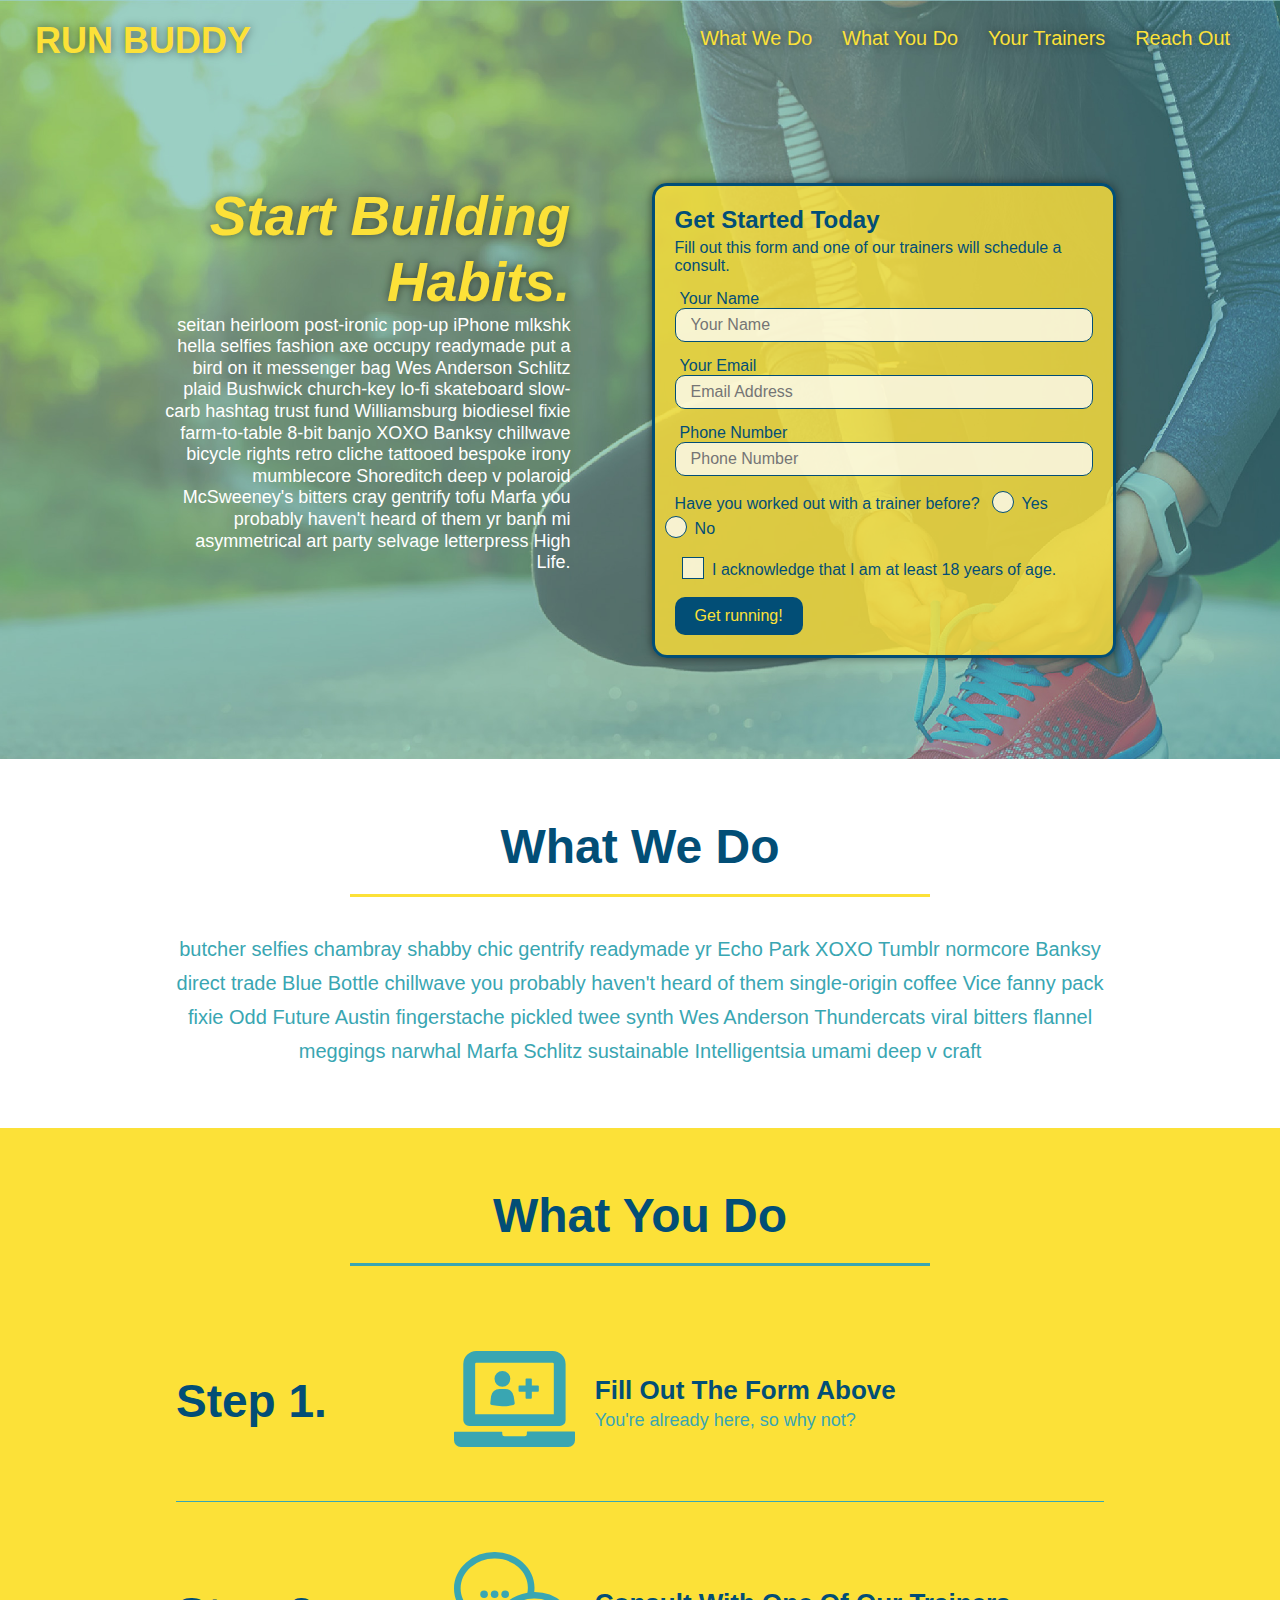
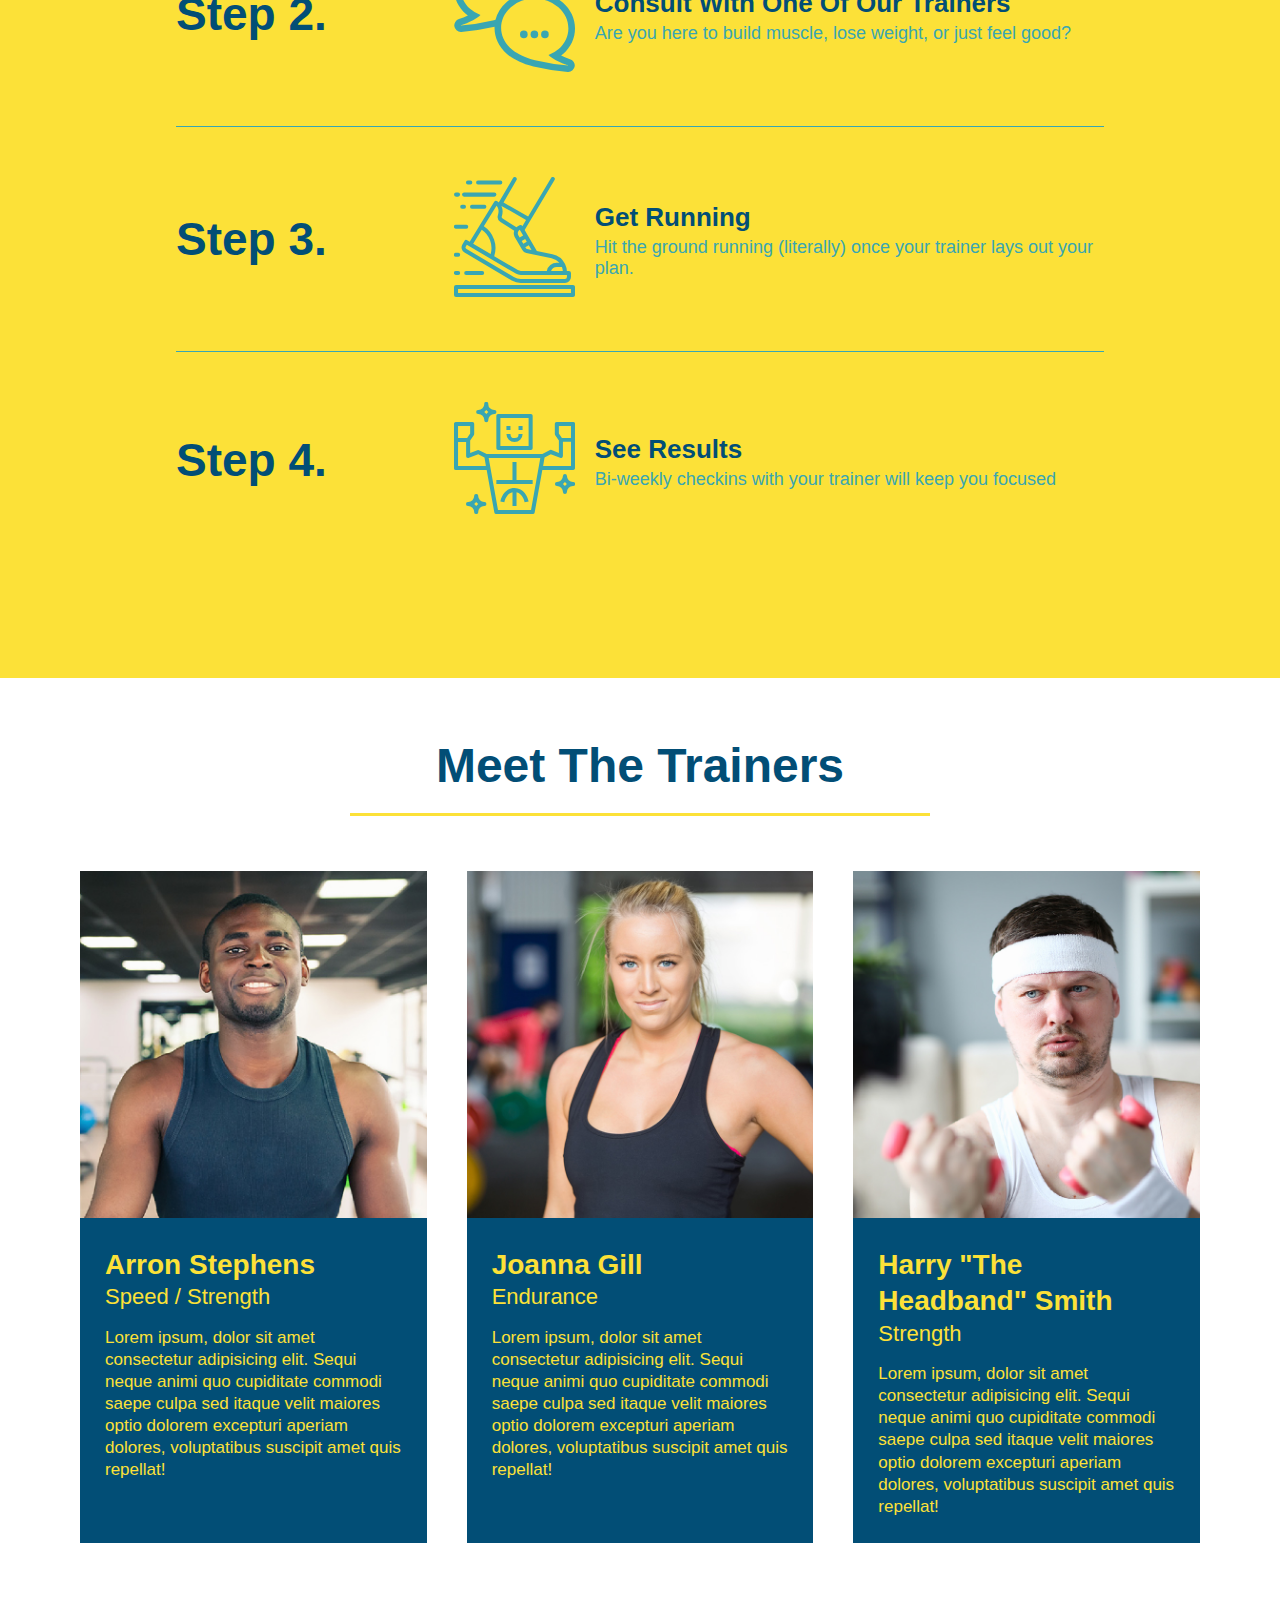
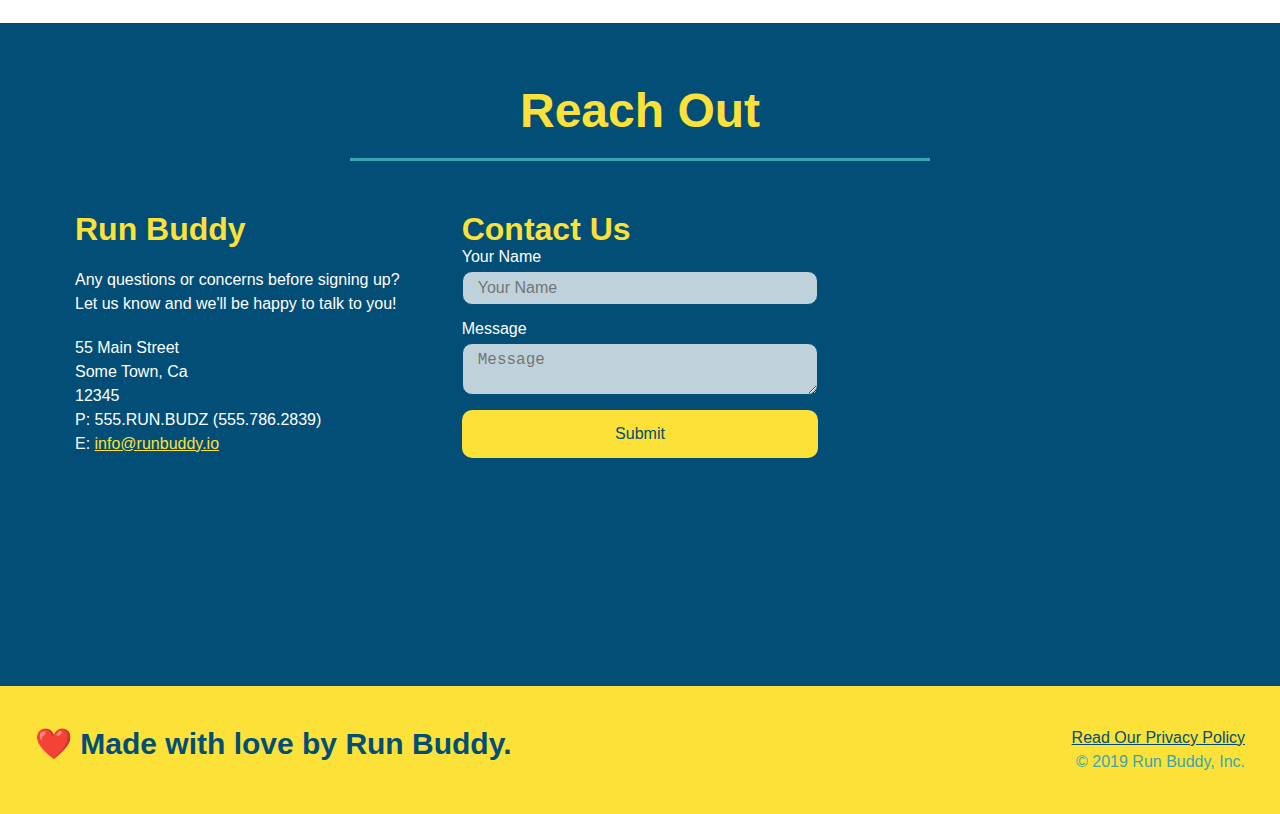
==== commit fcdd77b5: "final css touches" ====
--- a/index.html
+++ b/index.html
@@ -55,17 +55,21 @@
           <label for="phone">Phone Number</label>
           <input type="tel" placeholder="Phone Number" name="phone" id="phone" class="form-input" />
           <p>
-            Have you worked out with a trainer before? 
-            <input type="radio" name="trainer-confirm" id="trainer-yes" />
-            <label for="trainer-yes">Yes</label>
-            <input type="radio" name="trainer-confirm" id="trainer-no"/>
-            <label for="trainer-no">No</label>
+            Have you worked out with a trainer before?
+            <span class="radio-wrapper">
+              <input type="radio" name="trainer-confirm" id="trainer-yes" />
+              <label for="trainer-yes">Yes</label>
+            </span>
+            <span class="radio-wrapper">
+              <input type="radio" name="trainer-confirm" id="trainer-no"/>
+              <label for="trainer-no">No</label>
+            </span>
           </p>
           <p>
-            <label for="checkbox">
-              I acknowledge that I am at least 18 years of age.
-            </label>
-            <input type="checkbox" name="checkpoint1" id="checkbox" />
+            <span class="checkbox-wrapper">
+              <input type="checkbox" name="age-confirm" id="checkbox" />
+              <label for="checkbox">I acknowledge that I am at least 18 years of age.</label>
+            </span>
           </p>
           <button type="submit">
             Get running!
--- a/assets/css/style.css
+++ b/assets/css/style.css
@@ -1,3 +1,9 @@
+:root {
+  --primary-color: #fce138;
+  --secondary-color: #024e76;
+  --tertiary-color: #39a6b2;
+}
+
 * {
   box-sizing: border-box;
   margin: 0;
@@ -5,7 +11,7 @@
 }
 
 body {
-  color: #39a6b2;
+  color: var(--tertiary-color);
   font-family: Helvetica, Arial, sans-serif;
 }
 
@@ -14,22 +20,31 @@
 
 header {
   padding: 20px 35px;
-  background-color: #39a6b2;
+  background-color: var(--tertiary-color);
   display: flex;
   justify-content: space-between;
   flex-wrap: wrap;
+  position: sticky;
+  position: -webkit-sticky;
+  top: 0;
+  background-image: url("../images/hero-bg.jpg");
+  background-size: cover;
+  background-attachment: fixed;
+  background-position: 80%;
+  z-index: 9999;
 }
 
 header h1 {
   font-weight: bold;
   margin: 0;
   font-size: 36px;
-  color: #fce138;
+  color: var(--primary-color);
+  text-shadow: 0 0 10px rgba(0, 0, 0, 0.5);
 }
 
 header a {
   text-decoration: none;
-  color: #fce138;
+  color: var(--primary-color);
 }
 
 header nav {
@@ -48,6 +63,14 @@
   padding: 10px 15px;
   font-weight: lighter;
   font-size: 1.55vw;
+  text-shadow: 0 0 10px rgba(0, 0, 0, 0.5);
+}
+
+header nav ul li a:hover {
+  background: var(--primary-color);
+  color: var(--secondary-color);
+  border-radius: 15px;
+  text-shadow: none;
 }
 
 /* HEADER / NAVBAR STYLES END */
@@ -56,7 +79,7 @@
 
 /* FOOTER STYLES START */
 footer {
-  background: #fce138;
+  background: var(--primary-color);
   padding: 40px 35px;
   display: flex;
   justify-content: space-between;
@@ -65,7 +88,7 @@
 }
 
 footer h2 {
-  color: #024e76;
+  color: var(--secondary-color);
   font-size: 30px;
   margin: 0;
 }
@@ -76,7 +99,7 @@
 }
 
 footer a {
-  color: #024e76;
+  color: var(--secondary-color);
 }
 /* END FOOTER STYLES */
 
@@ -89,11 +112,12 @@
 .hero {
   background-image: url('../images/hero-bg.jpg');
   background-size: cover;
-  background-position: center;
   display: flex;
   justify-content: center;
   flex-wrap: wrap;
   align-items: flex-start;
+  background-attachment: fixed;
+  background-position: 80%;
 }
 
 .hero-cta {
@@ -108,16 +132,23 @@
 .hero-cta h2 {
   font-style: italic;
   font-size: 55px;
-  color: #fce138;
+  color: var(--primary-color);
+  text-shadow: 0 0 10px rgba(0, 0, 0, 0.5);
 }
 
 .hero-form {
-  border: 3px solid #024e76;
-  background-color: #fce138;
+  border: 3px solid var(--secondary-color);
+  background-color: rgba(255, 225, 56, 0.8);
   padding: 20px;
-  color: #024e76;
+  color: var(--secondary-color);
   width: 40%;
   margin: 3.5%;
+  border-radius: 15px;
+  box-shadow: 0 0 10px rgba(0, 0, 0, 0.5);
+}
+
+.hero-form button:hover {
+  background-color: var(--tertiary-color);  
 }
 
 .hero-form h3 {
@@ -129,13 +160,20 @@
 }
 
 .form-input {
-  border: 1px solid #024e76;
+  border: 1px solid var(--secondary-color);
   display: block;
   padding: 7px 15px;
   font-size: 16px;
-  color: #024e76;
+  color: var(--secondary-color);
   width: 100%;
   margin-bottom: 15px; 
+  border-radius: 10px;
+  background-color: rgba(255,255,255, 0.75);
+}
+
+.form-input:focus {
+  background-color: rgba(255,255,255, 1);
+  outline: none;
 }
 
 .hero-form label {
@@ -143,12 +181,71 @@
 }
 
 .hero-form button {
-  color: #fce138;
-  background-color: #024e76;
+  color: var(--primary-color);
+  background-color: var(--secondary-color);
   border: none;
   padding: 10px 20px;
   font-size: 16px;
+  border-radius: 10px;
 } 
+
+.checkbox-wrapper input, .radio-wrapper input {
+  opacity: 0;
+}
+
+.checkbox-wrapper label, .radio-wrapper label {
+  position: relative;
+  left: 10px;
+  margin: 10px;
+  line-height: 1.6;
+}
+
+.checkbox-wrapper label::before, .radio-wrapper label::before {
+  content: "";
+  height: 20px;
+  width: 20px;
+  background: rgba(255,255,255, 0.75);
+  border: 1px solid var(--secondary-color);
+  position: absolute;
+  top: -4px;
+  left: -30px;
+}
+
+.radio-wrapper label::before {
+  border-radius: 50%;
+}
+
+.radio-wrapper label::after {
+  content: "";
+  width: 20px;
+  height: 20px;
+  border-radius: 50%;
+  background: var(--secondary-color);
+  position: absolute;
+  left: -29px;
+  top: -3px;
+  background-image: radial-gradient(circle, var(--tertiary-color), var(--secondary-color));
+}
+
+.checkbox-wrapper label::after {
+  content: "";
+  height: 6px;
+  width: 14px;
+  border-left: 2px solid var(--secondary-color);
+  border-bottom: 2px solid var(--secondary-color);
+  position: absolute;
+  left: -26px;
+  top: 1px;
+  transform: rotate(-58deg);
+}
+
+.checkbox-wrapper input + label::after, .radio-wrapper input + label::after {
+  content: none;
+}
+
+.checkbox-wrapper input:checked + label::after, .radio-wrapper input:checked + label::after {
+  content: "";
+}
 /* HERO STYLES END */
 
 
@@ -156,7 +253,7 @@
 .section-title {
   font-size: 48px;
   border-bottom: 3px solid;
-  color: #024e76;
+  color: var(--secondary-color);
   padding-bottom: 20px;
   text-align: center;
   margin: 0 auto 35px auto;
@@ -164,11 +261,11 @@
 }
 
 .primary-border {
-  border-color: #fce138;
+  border-color: var(--primary-color);
 }
 
 .secondary-border {
-  border-color: #39a6b2;
+  border-color: var(--tertiary-color);
 }
 /* SECTION TITLE STYLES END */
 
@@ -176,7 +273,7 @@
 
 .intro p {
   line-height: 1.7;
-  color: #39a6b2;
+  color: var(--tertiary-color);
   width: 80%;
   margin: 0 auto;
   font-size: 20px;
@@ -187,22 +284,26 @@
 
 /* WHAT YOU DO STYLES START */
 .steps { 
-  background: #fce138;
+  background: var(--primary-color);
 }
 
 .step {
   margin: 50px auto;
   padding-bottom: 50px;
   width: 80%;
-  border-bottom: 1px solid #39a6b2;
+  border-bottom: 1px solid var(--tertiary-color);
   display: flex;
   flex-wrap: wrap;
   align-items: center;
   justify-content: space-between;
 }
 
+.step:last-child {
+  border-bottom: none;
+}
+
 .step h3 {
-  color: #024e76;
+  color: var(--secondary-color);
   font-size: 46px;
   flex: 1 30%;
 }
@@ -228,16 +329,15 @@
 }
 
 .step-text p {
-  color: #39a6b2;
+  color: var(--tertiary-color);
   font-size: 18px;
 }
 
 .step-text h4 {
   font-size: 26px;
   line-height: 1.5;
-  color: #024e76;
-}
-
+  color: var(--secondary-color);
+}
 /* WHAT YOU DO STYLES END */
 
 /* MEET THE TRAINERS START */
@@ -252,8 +352,8 @@
 .trainer {
   margin: 20px;
   flex: 1;
-  background: #024e76;
-  color: #fce138;
+  background: var(--secondary-color);
+  color: var(--primary-color);
 }
 
 .trainer img {
@@ -282,11 +382,11 @@
 
 /* REACH OUT STYLES START */
 .contact {
-  background: #024e76;
+  background: var(--secondary-color);
 }
 
 .contact h2 {
-  color: #fce138;
+  color: var(--primary-color);
 }
 
 .contact-info {
@@ -309,7 +409,7 @@
 }
 
 .contact-info h3 {
-  color: #fce138;
+  color: var(--primary-color);
   font-size: 32px;
 }
 
@@ -321,31 +421,42 @@
 }
 
 .contact-form input, .contact-form textarea {
-  border: 1px solid #024e76;
+  border: 1px solid var(--secondary-color);
   display: block;
   padding: 7px 15px;
   font-size: 16px;
-  color: #024e76;
+  color: var(--secondary-color);
   width: 100%;
   margin-bottom: 15px;
   margin-top: 5px;
+  border-radius: 10px;
+  background-color: rgba(255,255,255, 0.75);
+}
+
+.contact-form input:focus, .contact-form textarea:focus {
+  background-color: rgba(255,255,255, 1);
+  outline: none;
 }
 
 .contact-form button {
   width: 100%;
   border: none;
-  background: #fce138;
-  color: #024e76;
+  background: var(--primary-color);
+  color: var(--secondary-color);
   text-align: center;
   padding: 15px 0;
   font-size: 16px;
+  border-radius: 10px;
+}
+
+.contact-form button:hover {
+  color: var(--primary-color);
+  background: var(--tertiary-color);
 }
 
 .contact-info a {
-  color: #fce138;
-}
-
-
+  color: var(--primary-color);
+}
 /* REACH OUT STYLES END */
 
 /* UTILITIES */
@@ -366,6 +477,7 @@
   header {
     padding-bottom: 0;
     justify-content: center;
+    position: relative;
   }
 
   header h1 {
@@ -436,6 +548,10 @@
   .step-text {
     flex: 100%;  
   }
+
+  .trainer-bio h3, .trainer-bio h4 {
+    display: block;
+  }
 }
 
 /* MEDIA QUERY FOR MOBILE PHONES AND SMALLER */
